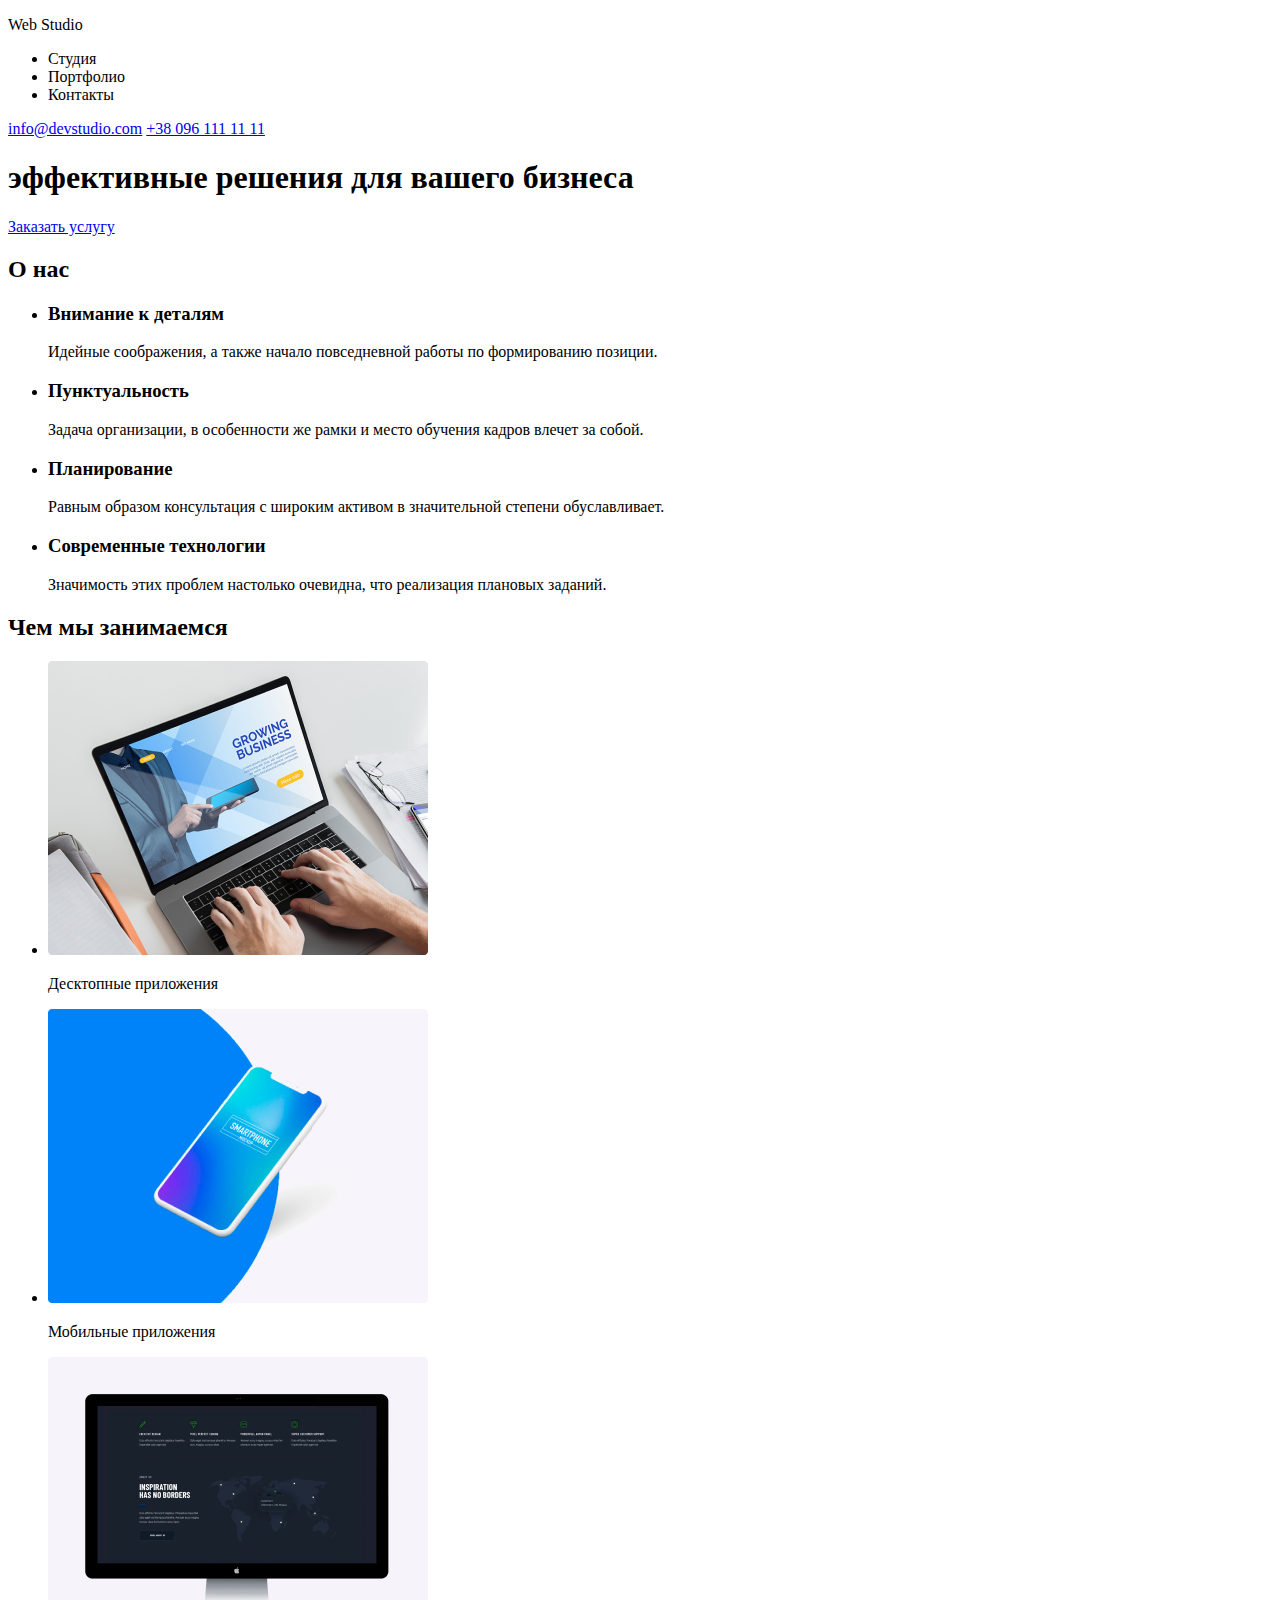
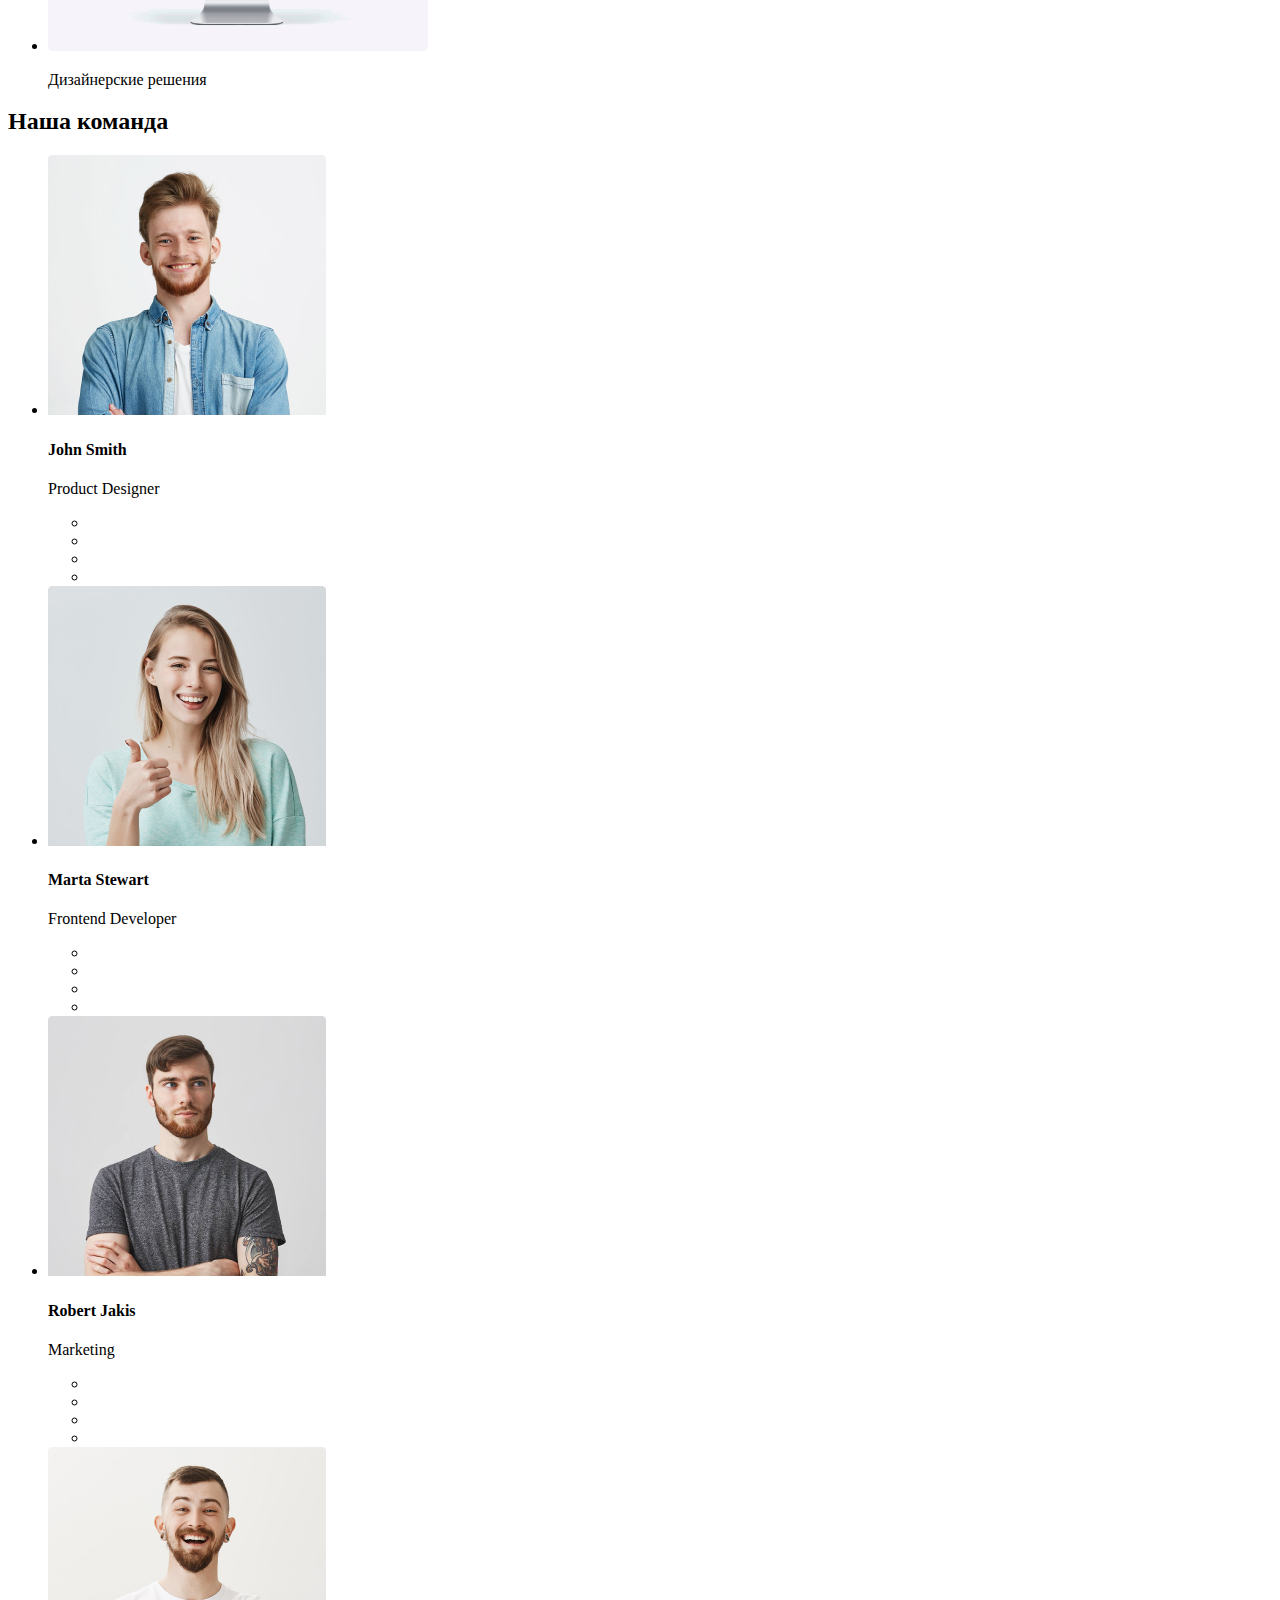
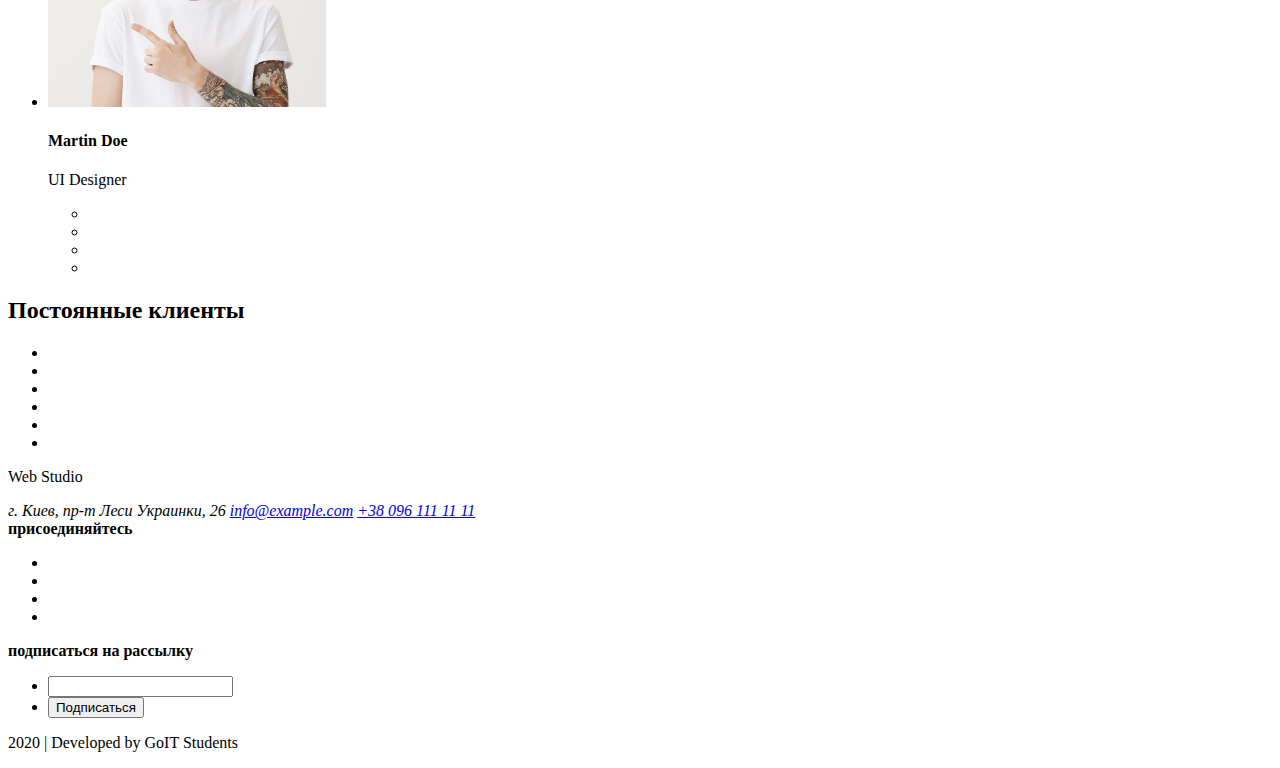
==== index.html @ d34fc407 "Импортирует ДЗ№1" ====
<!DOCTYPE html>
<html lang="ru">

<head>
    <meta charset="UTF-8">
    <meta name="viewport" content="width=device-width, initial-scale=1.0">
    <link rel="stylesheet" href="./css/style.css">
    <title>Document</title>
</head>

<body>
    <header>
        <p>Web Studio</p>
        <ul>
            <li>Студия</li>
            <li>Портфолио</li>
            <li>Контакты</li>
        </ul>
        <a href="" aria-label="конверт"></a>
        <a href="mailto:info@devstudio.com"> info@devstudio.com</a>
        <a href="" aria-label="мобилка"></a>
        <a href="tel:380961111111">+38 096 111 11 11</a>
    </header>
    <main>
        <!-- Герой -->
        <section>
            <H1>эффективные решения для вашего бизнеса</H1>
            <a href="http://-">Заказать услугу</a>
        </section>
        <!-- Описание ценностей -->
        <section>
            <h2>О нас</h2>
            <ul>
                <li>
                    <a href="" aria-label="антенна"></a>
                    <h3>Внимание к деталям</h3>
                    <p>Идейные соображения, а также начало повседневной работы по формированию позиции.</p>
                </li>
                <li>
                    <a href="" aria-label="часы"></a>
                    <h3>Пунктуальность</h3>
                    <p>Задача организации, в особенности же рамки и место обучения кадров влечет за собой.</p>
                </li>
                <li>
                    <a href="" aria-label="диаграмма на мониторе"></a>
                    <h3>Планирование</h3>
                    <p>Равным образом консультация с широким активом в значительной степени обуславливает.</p>
                </li>
                <li>
                    <a href="" aria-label="космонавт"></a>
                    <h3>Современные технологии</h3>
                    <p>Значимость этих проблем настолько очевидна, что реализация плановых заданий.</p>
                </li>
            </ul>
        </section>
        <!-- Специализация -->
        <section>
            <h2>Чем мы занимаемся</h2>
            <ul>
                <li>
                    <a href=""><img src="./images/box_1.png" width="380" alt="ноутбук"></a>
                    <p>Десктопные приложения</p>
                </li>
                <li>
                    <a href=""><img src="./images/box_2.png" width="380" alt="телефон цветной"></a>
                    <p>Мобильные приложения</p>
                </li>
                <li>
                    <a href=""><img src="./images/box_3.png" width="380" alt="монитор"></a>
                    <p>Дизайнерские решения</p>
                </li>
            </ul>
        </section>
        <!-- Комманда -->
        <section>
            <h2>Наша команда</h2>
            <ul>
                <li>
                    <img src="./images/john_smith.png" width="278" alt="джон смит">
                    <h4>John Smith</h4>
                    <p>Product Designer</p>
                    <ul>
                        <li>
                            <a href="https://www.instagram.com/" aria-label="Инстаграм"></a>
                        </li>
                        <li>
                            <a href="https://twitter.com/" aria-label="Твитер"></a>
                        </li>
                        <li>
                            <a href="https://www.facebook.com/" aria-label="Фейсбук"></a>
                        </li>
                        <li>
                            <a href="https://www.linkedin.com/" aria-label="Линкдин"></a>
                        </li>
                    </ul>
                </li>
                <li><img src="./images/marta_stewart.png" width="278" alt="марта стюарт">
                    <h4>Marta Stewart</h4>
                    <p>Frontend Developer</p>
                    <ul>
                        <li>
                            <a href="https://www.instagram.com/" aria-label="Инстаграм"></a>
                        </li>
                        <li>
                            <a href="https://twitter.com/" aria-label="Твитер"></a>
                        </li>
                        <li>
                            <a href="https://www.facebook.com/" aria-label="Фейсбук"></a>
                        </li>
                        <li>
                            <a href="https://www.linkedin.com/" aria-label="Линкдин"></a>
                        </li>
                    </ul>
                </li>
                <li>
                    <img src="./images/robert_jakis.png" width="278" alt="роберт джекис">
                    <h4>Robert Jakis</h4>
                    <p>Marketing</p>
                    <ul>
                        <li>
                            <a href="https://www.instagram.com/" aria-label="Инстаграм"></a>
                        </li>
                        <li>
                            <a href="https://twitter.com/" aria-label="Твитер"></a>
                        </li>
                        <li>
                            <a href="https://www.facebook.com/" aria-label="Фейсбук"></a>
                        </li>
                        <li>
                            <a href="https://www.linkedin.com/" aria-label="Линкдин"></a>
                        </li>
                    </ul>
                </li>
                <li>
                    <img src="./images/martin_doe.png" width="278" alt="мартин доу">
                    <h4>Martin Doe</h4>
                    <p>UI Designer</p>
                    <ul>
                        <li>
                            <a href="https://www.instagram.com/" aria-label="Инстаграм"></a>
                        </li>
                        <li>
                            <a href="https://twitter.com/" aria-label="Твитер"></a>
                        </li>
                        <li>
                            <a href="https://www.facebook.com/" aria-label="Фейсбук"></a>
                        </li>
                        <li>
                            <a href="https://www.linkedin.com/" aria-label="Линкдин"></a>
                        </li>
                    </ul>
                </li>
            </ul>
        </section>
        <!-- клиенты -->
        <section>
            <h2>Постоянные клиенты</h2>
            <ul>
                <li>
                    <a href="" aria-label="клиент1"></a>
                </li>
                <li>
                    <a href="" aria-label="клиент2"></a>
                </li>
                <li>
                    <a href="" aria-label="клиент3"></a>
                </li>
                <li>
                    <a href="" aria-label="клиент4"></a>
                </li>
                <li>
                    <a href="" aria-label="клиент5"></a>
                </li>
                <li>
                    <a href="" aria-label="клиент6"></a>
                </li>
            </ul>
        </section>
    </main>

    <footer>
        <!-- контакты   -->
        <div>
            <p>Web Studio</p>
            <address>
                    г. Киев, пр-т Леси Украинки, 26
                    <a href="mailto:info@example.com">info@example.com</a>
                    <a href="tel:380961111111">+38 096 111 11 11</a>
                </address>
        </div>
        <!-- социальные сети -->
        <div>
            <b>присоединяйтесь</b>
            <ul>
                <li>
                    <a href="https://www.instagram.com/" aria-label="Инстаграм"></a>
                </li>
                <li>
                    <a href="https://twitter.com/" aria-label="Твитер"></a>
                </li>
                <li>
                    <a href="https://www.facebook.com/" aria-label="Фейсбук"></a>
                </li>
                <li>
                    <a href="https://www.linkedin.com/" aria-label="Линкдин"></a>
                </li>
            </ul>
        </div>
        <!-- подписка -->
        <div>
            <b> подписаться на рассылку</b>
            <ul>
                <li><input type="text"></li>
                <li><button>Подписаться</button></li>
            </ul>
        </div>

        <p>2020 | Developed by GoIT Students</p>
    </footer>
</body>

</html>
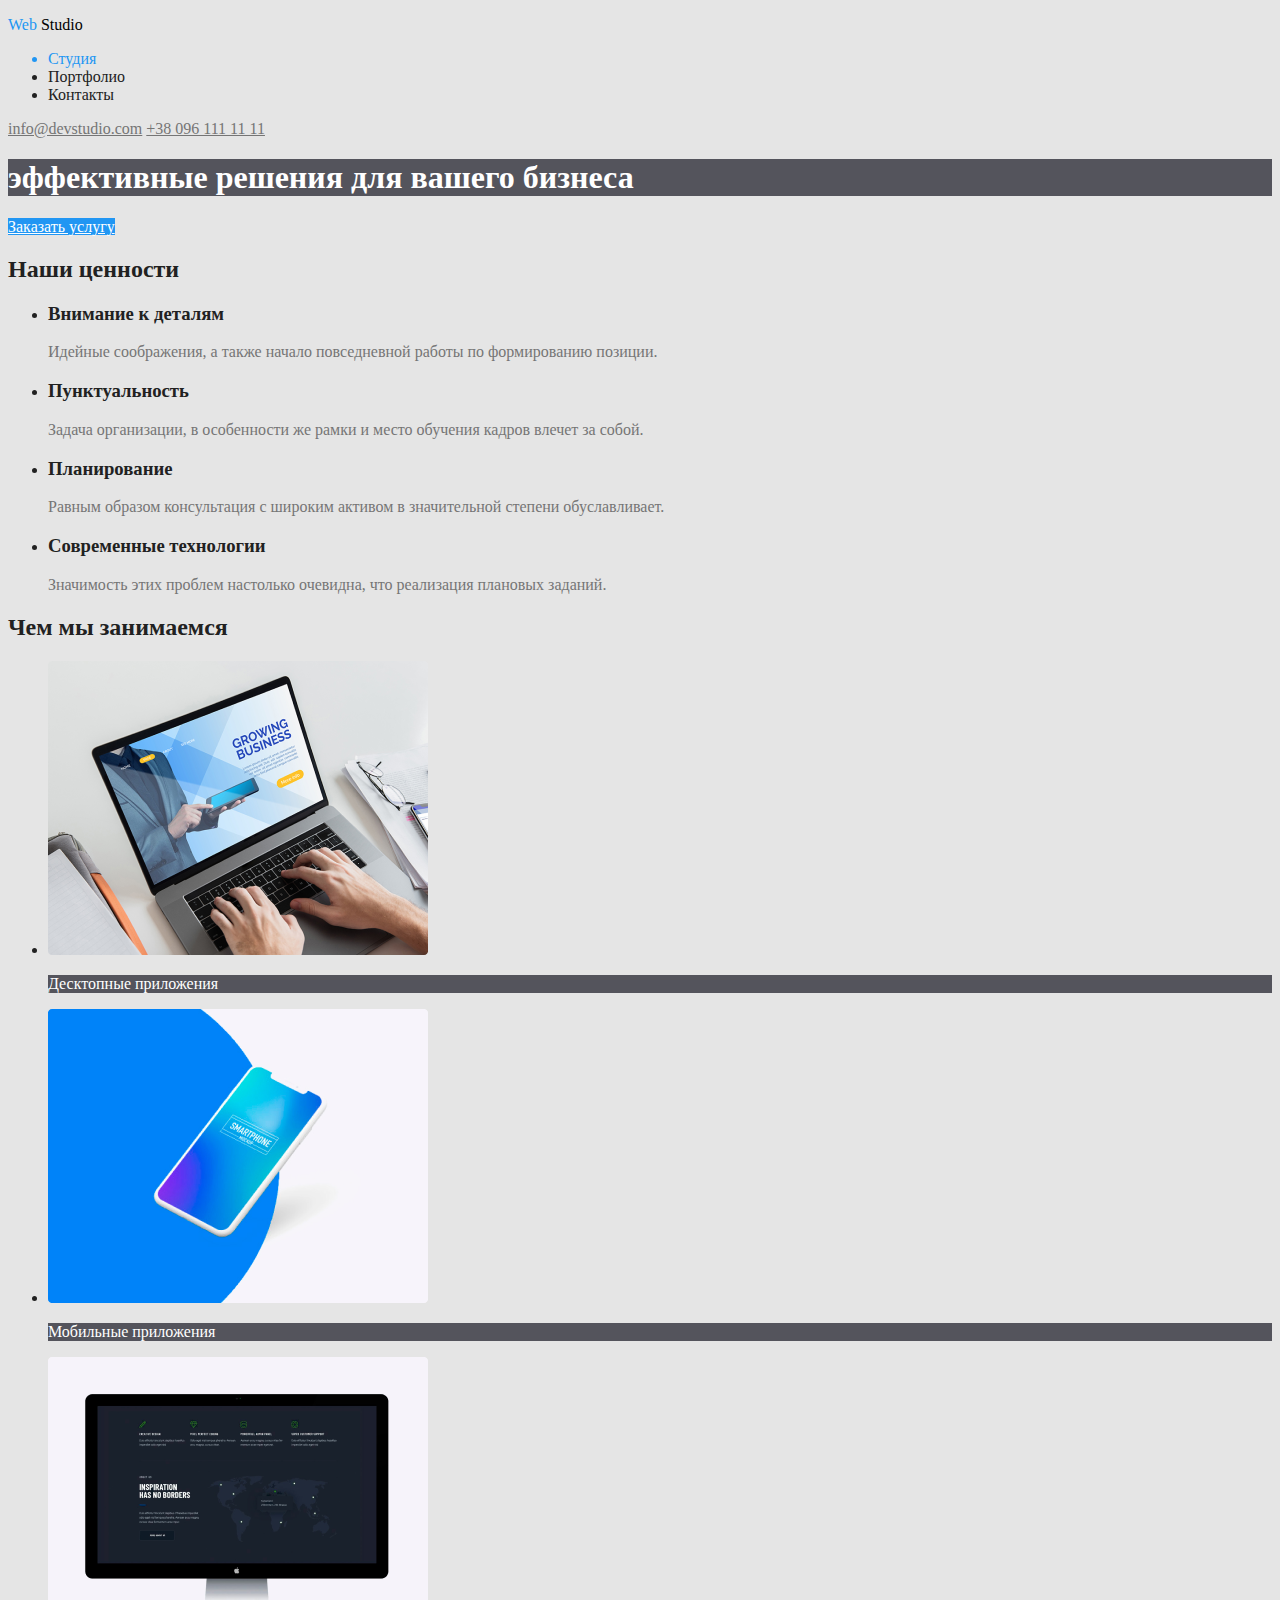
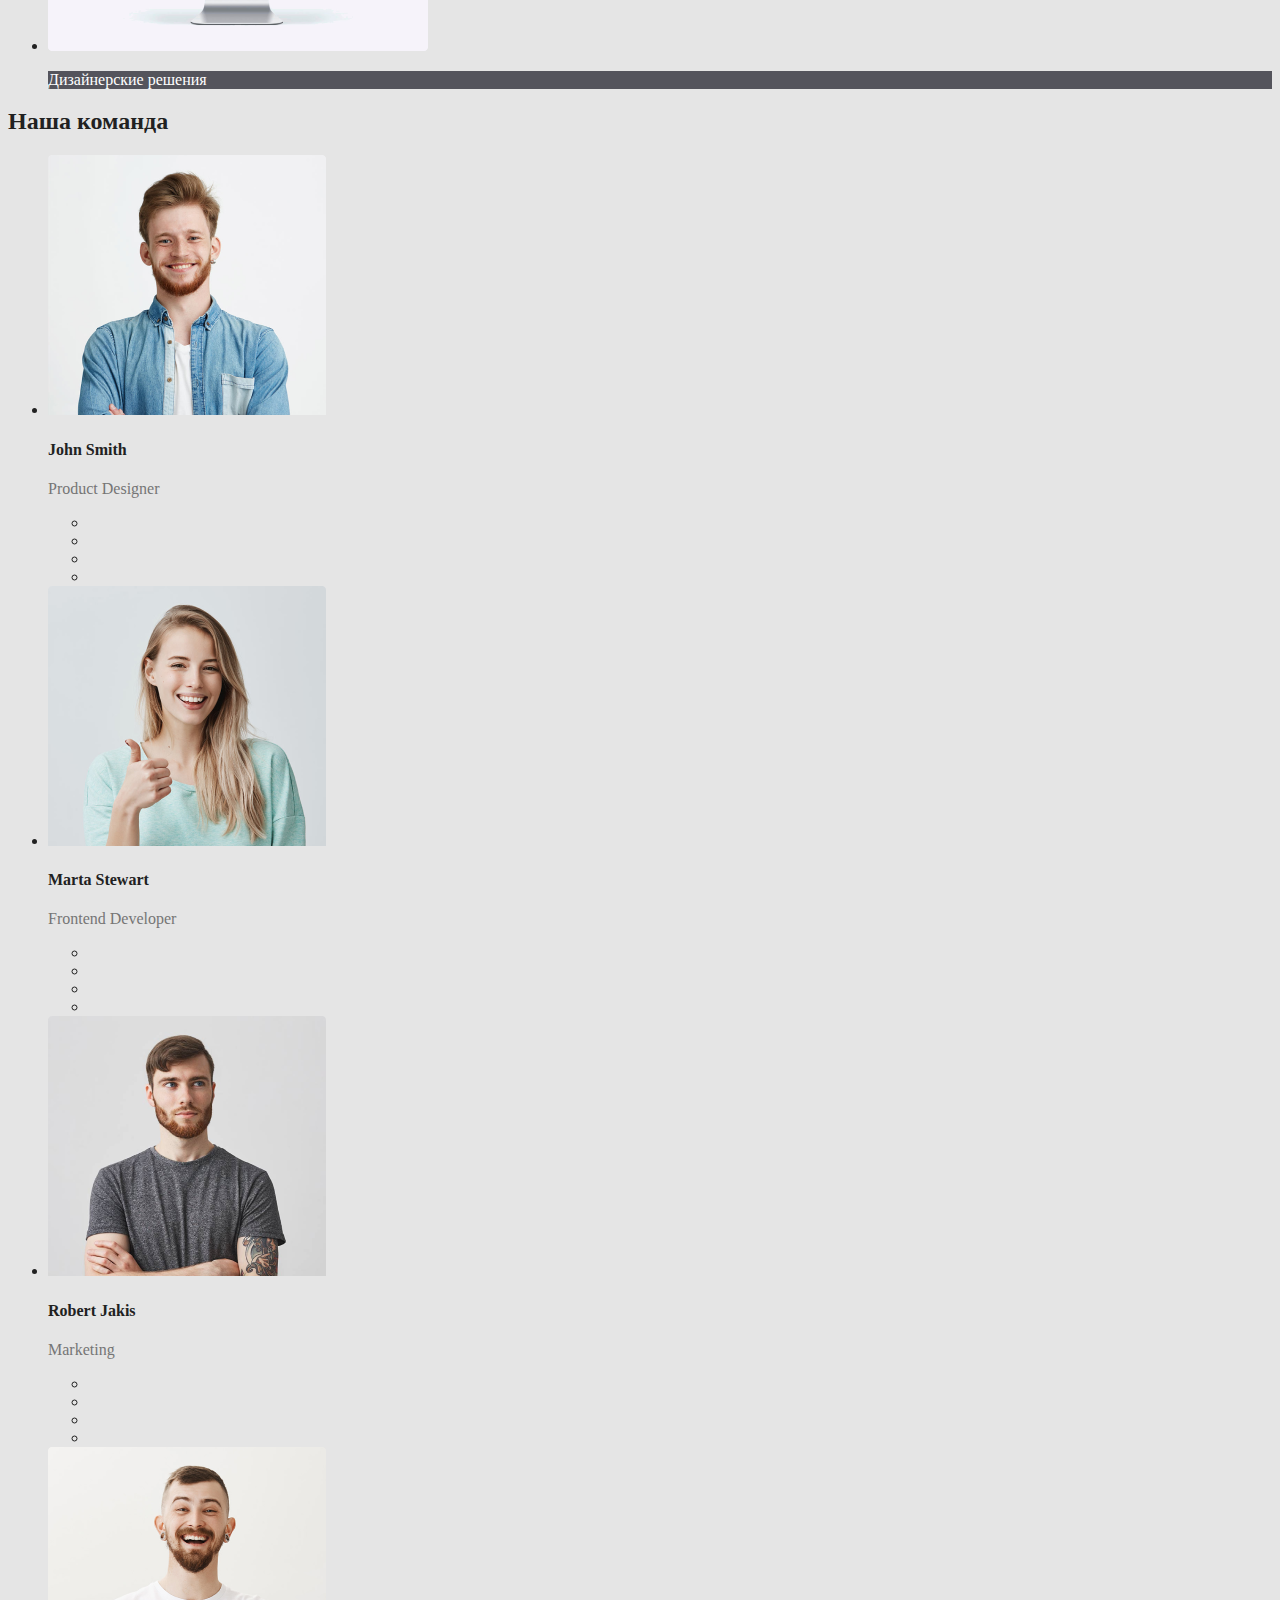
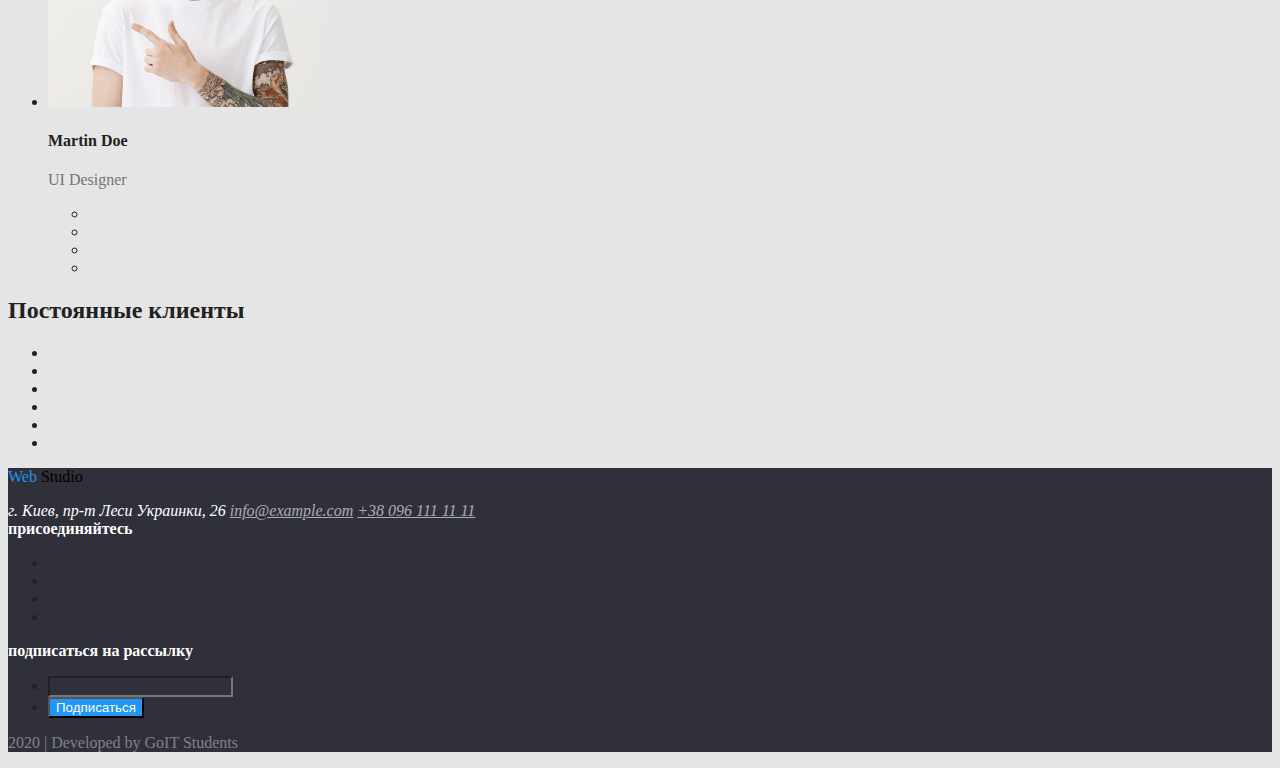
==== commit e3a69dc7: "Добавляет цвета текста и фона" ====
--- a/index.html
+++ b/index.html
@@ -8,29 +8,30 @@
     <title>Document</title>
 </head>
 
-<body>
-    <header>
-        <p>Web Studio</p>
+<body class="body">
+    <header class="header">
+        <p class="logo"> <span class="logo-color">Web</span> Studio</p>
         <ul>
-            <li>Студия</li>
+            <li class="site-nav-accent">Студия</li>
             <li>Портфолио</li>
             <li>Контакты</li>
         </ul>
-        <a href="" aria-label="конверт"></a>
-        <a href="mailto:info@devstudio.com"> info@devstudio.com</a>
-        <a href="" aria-label="мобилка"></a>
-        <a href="tel:380961111111">+38 096 111 11 11</a>
+
+        <a href="" aria-label="конверт" class="header-accent header-link"></a>
+        <a href="mailto:info@devstudio.com" class="header-accent header-link"> info@devstudio.com</a>
+        <a href="" aria-label="мобилка" class="header-accent header-link"></a>
+        <a href="tel:380961111111" class="header-accent header-link">+38 096 111 11 11</a>
     </header>
     <main>
         <!-- Герой -->
         <section>
-            <H1>эффективные решения для вашего бизнеса</H1>
-            <a href="http://-">Заказать услугу</a>
+            <H1 class="hero-text">эффективные решения для вашего бизнеса</H1>
+            <a href="http://-" class="button">Заказать услугу</a>
         </section>
         <!-- Описание ценностей -->
         <section>
-            <h2>О нас</h2>
-            <ul>
+            <h2>Наши ценности</h2>
+            <ul class="values">
                 <li>
                     <a href="" aria-label="антенна"></a>
                     <h3>Внимание к деталям</h3>
@@ -54,7 +55,7 @@
             </ul>
         </section>
         <!-- Специализация -->
-        <section>
+        <section class="specialization">
             <h2>Чем мы занимаемся</h2>
             <ul>
                 <li>
@@ -72,7 +73,7 @@
             </ul>
         </section>
         <!-- Комманда -->
-        <section>
+        <section class="team">
             <h2>Наша команда</h2>
             <ul>
                 <li>
@@ -178,18 +179,18 @@
         </section>
     </main>
 
-    <footer>
+    <footer class="footer">
         <!-- контакты   -->
         <div>
-            <p>Web Studio</p>
-            <address>
+            <p class="logo"> <span class="logo-color">Web</span> Studio</p>
+            <address class="footer-address">
                     г. Киев, пр-т Леси Украинки, 26
                     <a href="mailto:info@example.com">info@example.com</a>
                     <a href="tel:380961111111">+38 096 111 11 11</a>
-                </address>
+            </address>
         </div>
         <!-- социальные сети -->
-        <div>
+        <div class="footer-join">
             <b>присоединяйтесь</b>
             <ul>
                 <li>
@@ -207,15 +208,15 @@
             </ul>
         </div>
         <!-- подписка -->
-        <div>
+        <div class="footer-submit">
             <b> подписаться на рассылку</b>
             <ul>
-                <li><input type="text"></li>
-                <li><button>Подписаться</button></li>
+                <li><input type="text" class="footer-input"> </li>
+                <li><button class="button">Подписаться</button></li>
             </ul>
         </div>
 
-        <p>2020 | Developed by GoIT Students</p>
+        <p class="copyright">2020 | Developed by GoIT Students</p>
     </footer>
 </body>
 
--- a/css/style.css
+++ b/css/style.css
@@ -0,0 +1,91 @@
+:root {
+    --main-background-color: #E5E5E5;
+    --secondary-background-color: #F5F4FA;
+    --heading-background-color: #ffffff;
+    --footer-background-color: #2F303A;
+    --main-color: #212121;
+    --secondary-color: #757575;
+    --third-turn-color: #ffffff;
+    --accent-primary-color: #2196F3;
+    --accent-secondary-color: #ffffff;
+    --secondary-logo-color: #AFB1B8;
+    --button-color: #ffffff;
+    --button-background: #2196F3;
+}
+
+.body {
+    background-color: var(--main-background-color);
+    color: var(--main-color);
+}
+
+.logo {
+    color: #000000
+}
+
+.logo-color {
+    color: #2196F3;
+}
+
+.site-nav-accent {
+    color: var(--accent-primary-color);
+}
+
+.header-accent:hover,
+.header-accent:focus {
+    color: var(--accent-primary-color)
+}
+
+.header-link {
+    color: var(--secondary-color);
+}
+
+.hero-text {
+    color: #ffffff;
+    background-color: rgba(47, 48, 58, 0.8);
+}
+
+.button {
+    color: var(--button-color);
+    background-color: var(--button-background);
+}
+
+.values p {
+    color: var(--secondary-color)
+}
+
+.specialization p {
+    color: #ffffff;
+    background-color: rgba(47, 48, 58, 0.8);
+}
+
+.team p {
+    color: var(--secondary-color);
+}
+
+.footer {
+    background-color: var(--footer-background-color);
+}
+
+.footer-address {
+    color: #ffffff;
+}
+
+.footer-address>a {
+    color: rgba(255, 255, 255, 0.6);
+}
+
+.footer-join>b {
+    color: var(--third-turn-color);
+}
+
+.footer-submit>b {
+    color: var(--third-turn-color);
+}
+
+.footer-input {
+    background-color: var(--footer-background-color);
+}
+
+.copyright {
+    color: rgba(255, 255, 255, 0.4);
+}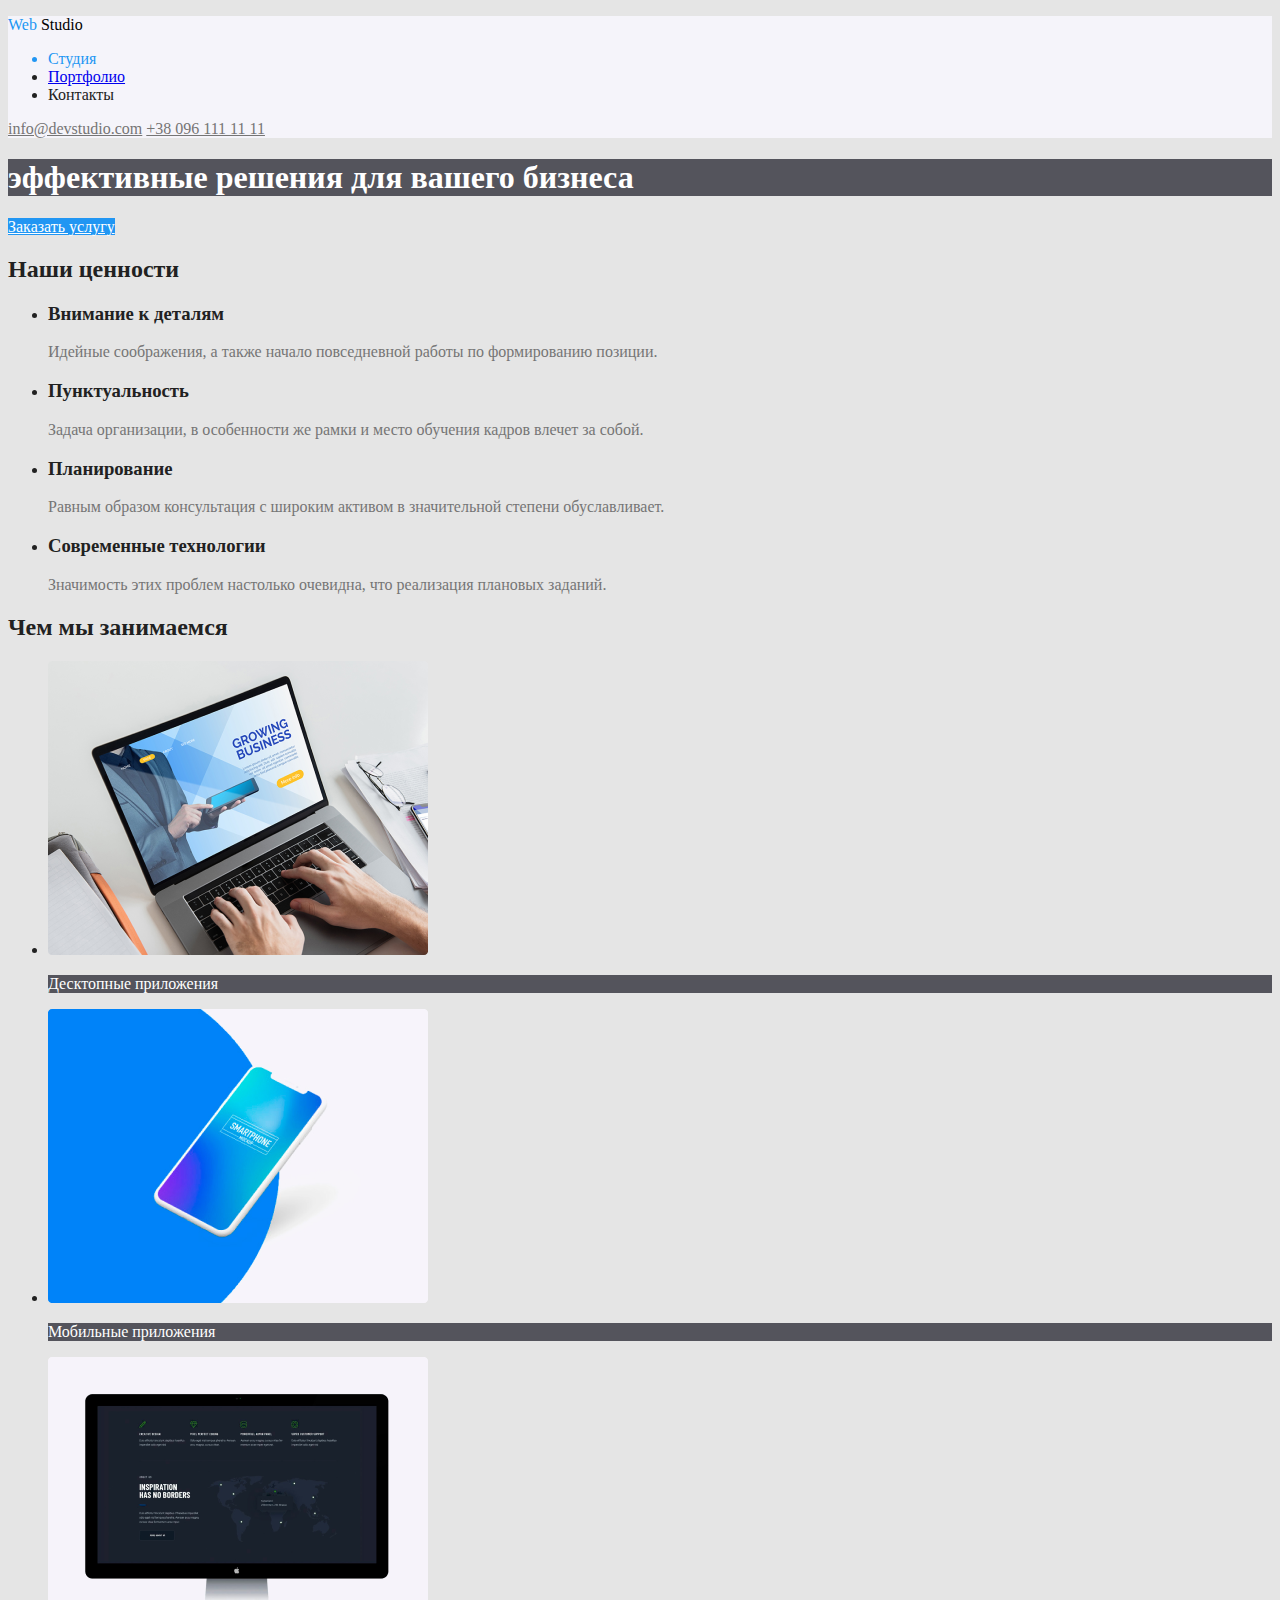
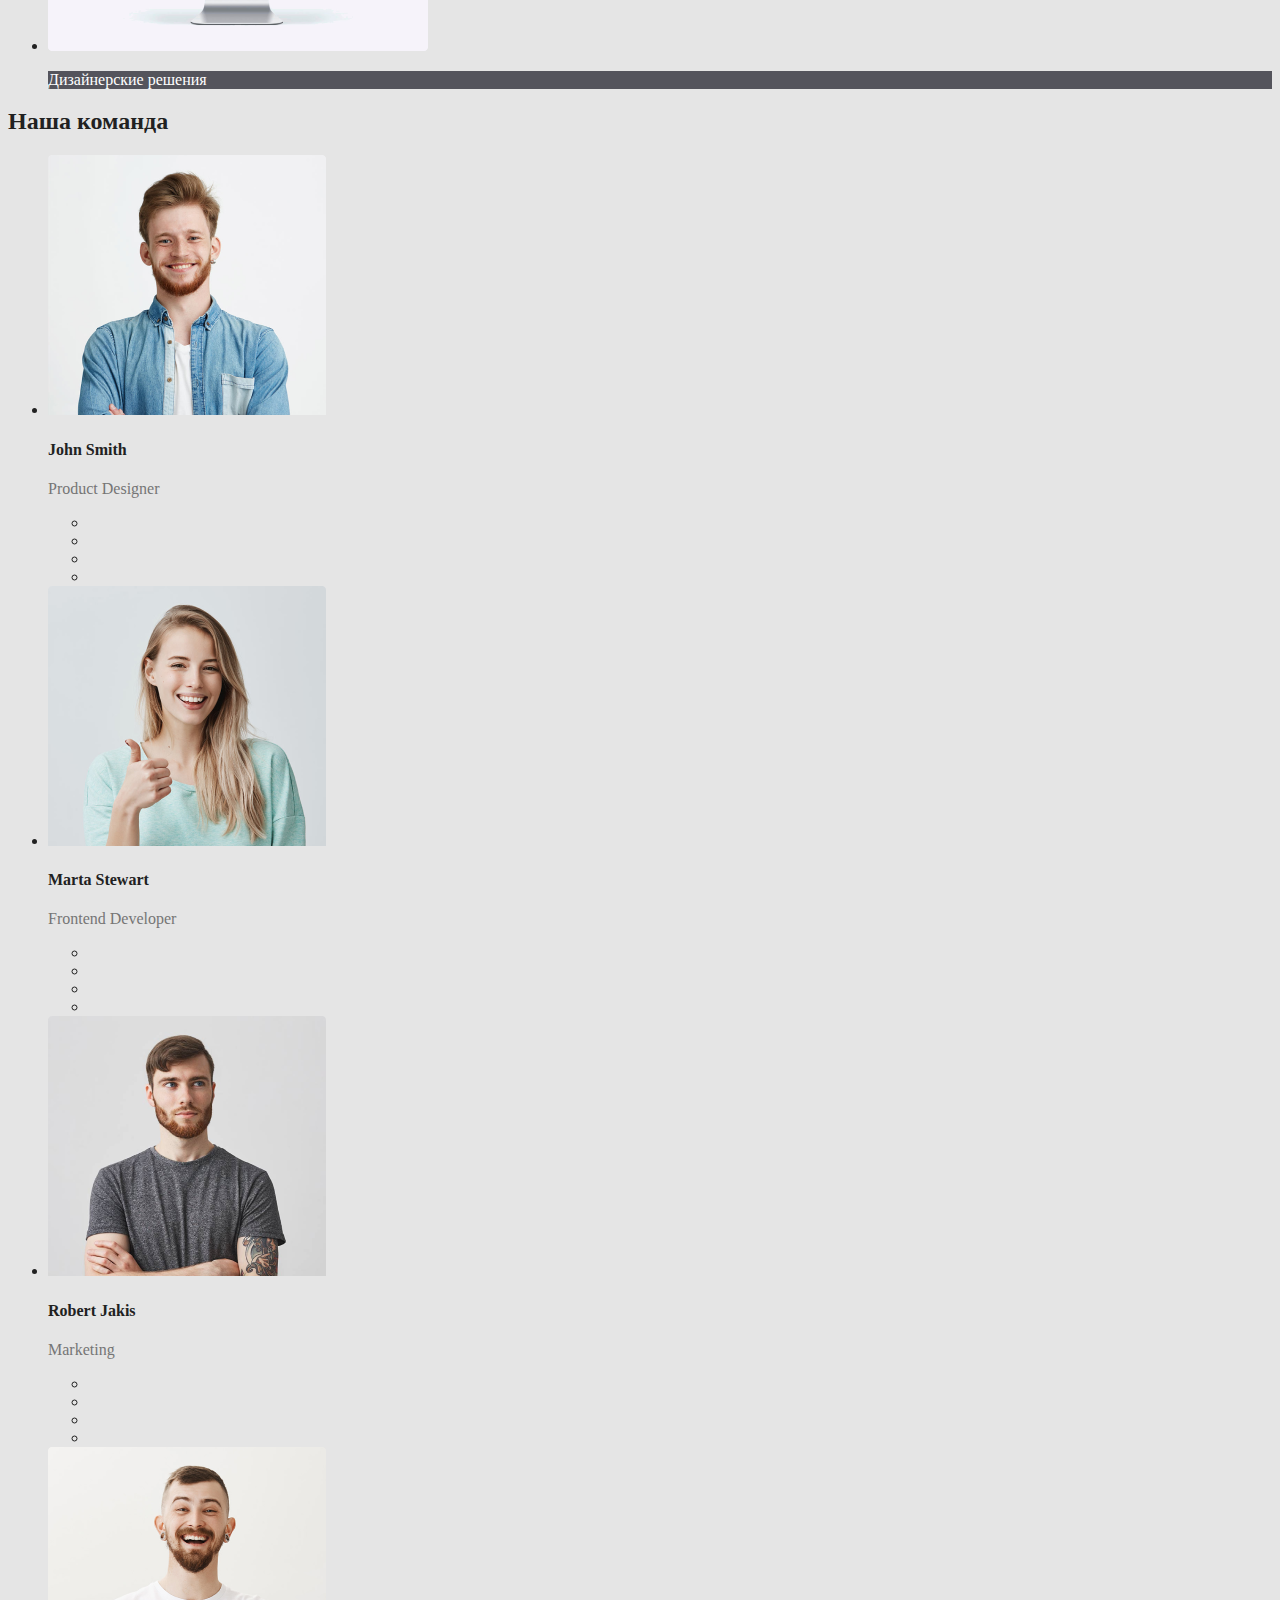
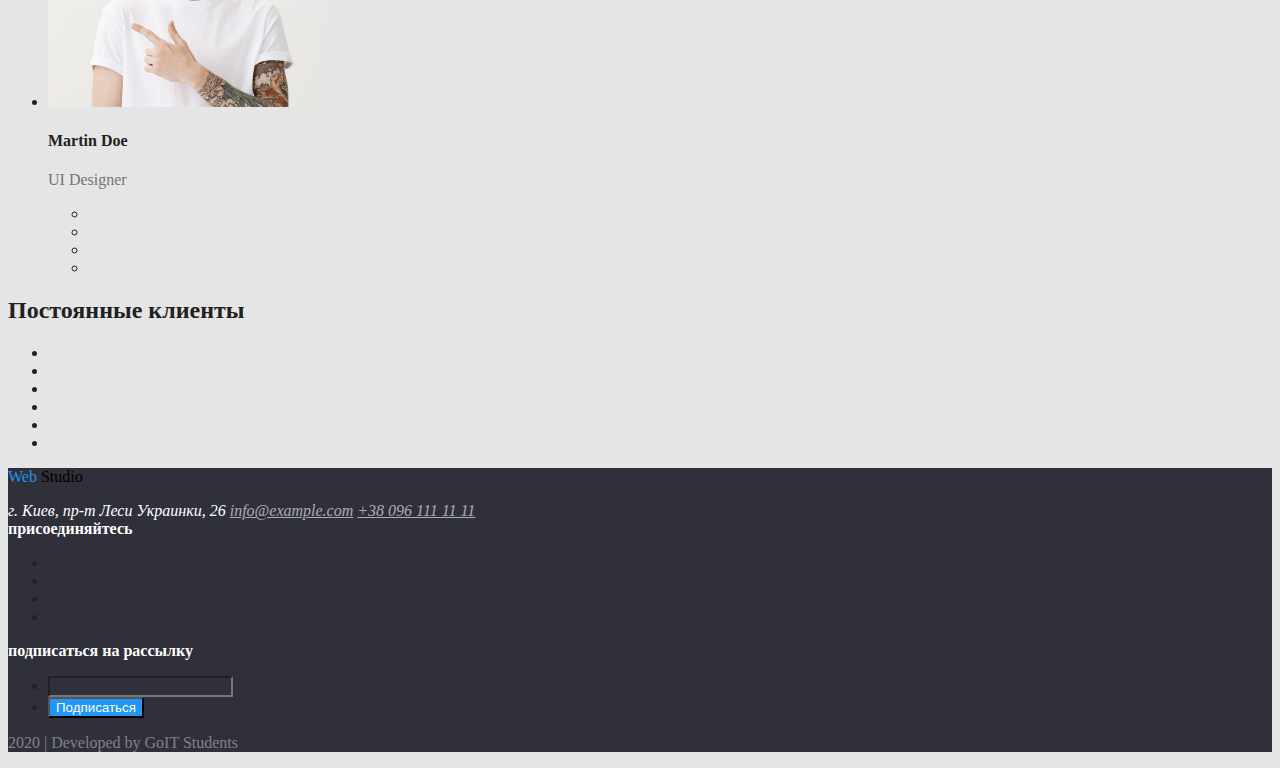
==== commit 6621546b: "добавляет страницу портфолио" ====
--- a/index.html
+++ b/index.html
@@ -13,7 +13,9 @@
         <p class="logo"> <span class="logo-color">Web</span> Studio</p>
         <ul>
             <li class="site-nav-accent">Студия</li>
-            <li>Портфолио</li>
+            <li>
+                <a href="./portfolio.html">Портфолио</a>
+            </li>
             <li>Контакты</li>
         </ul>
 
--- a/css/style.css
+++ b/css/style.css
@@ -16,6 +16,10 @@
 .body {
     background-color: var(--main-background-color);
     color: var(--main-color);
+}
+
+.header {
+    background-color: var(--secondary-background-color);
 }
 
 .logo {
@@ -88,4 +92,18 @@
 
 .copyright {
     color: rgba(255, 255, 255, 0.4);
+}
+
+.portfolio-filter>li {
+    background-color: var(--secondary-background-color);
+}
+
+.portfolio-filter>li:hover,
+.portfolio-filter>li:focus {
+    background-color: var(--accent-primary-color);
+    color: var(--accent-secondary-color);
+}
+
+.portfolio-projects p {
+    color: var(--secondary-color);
 }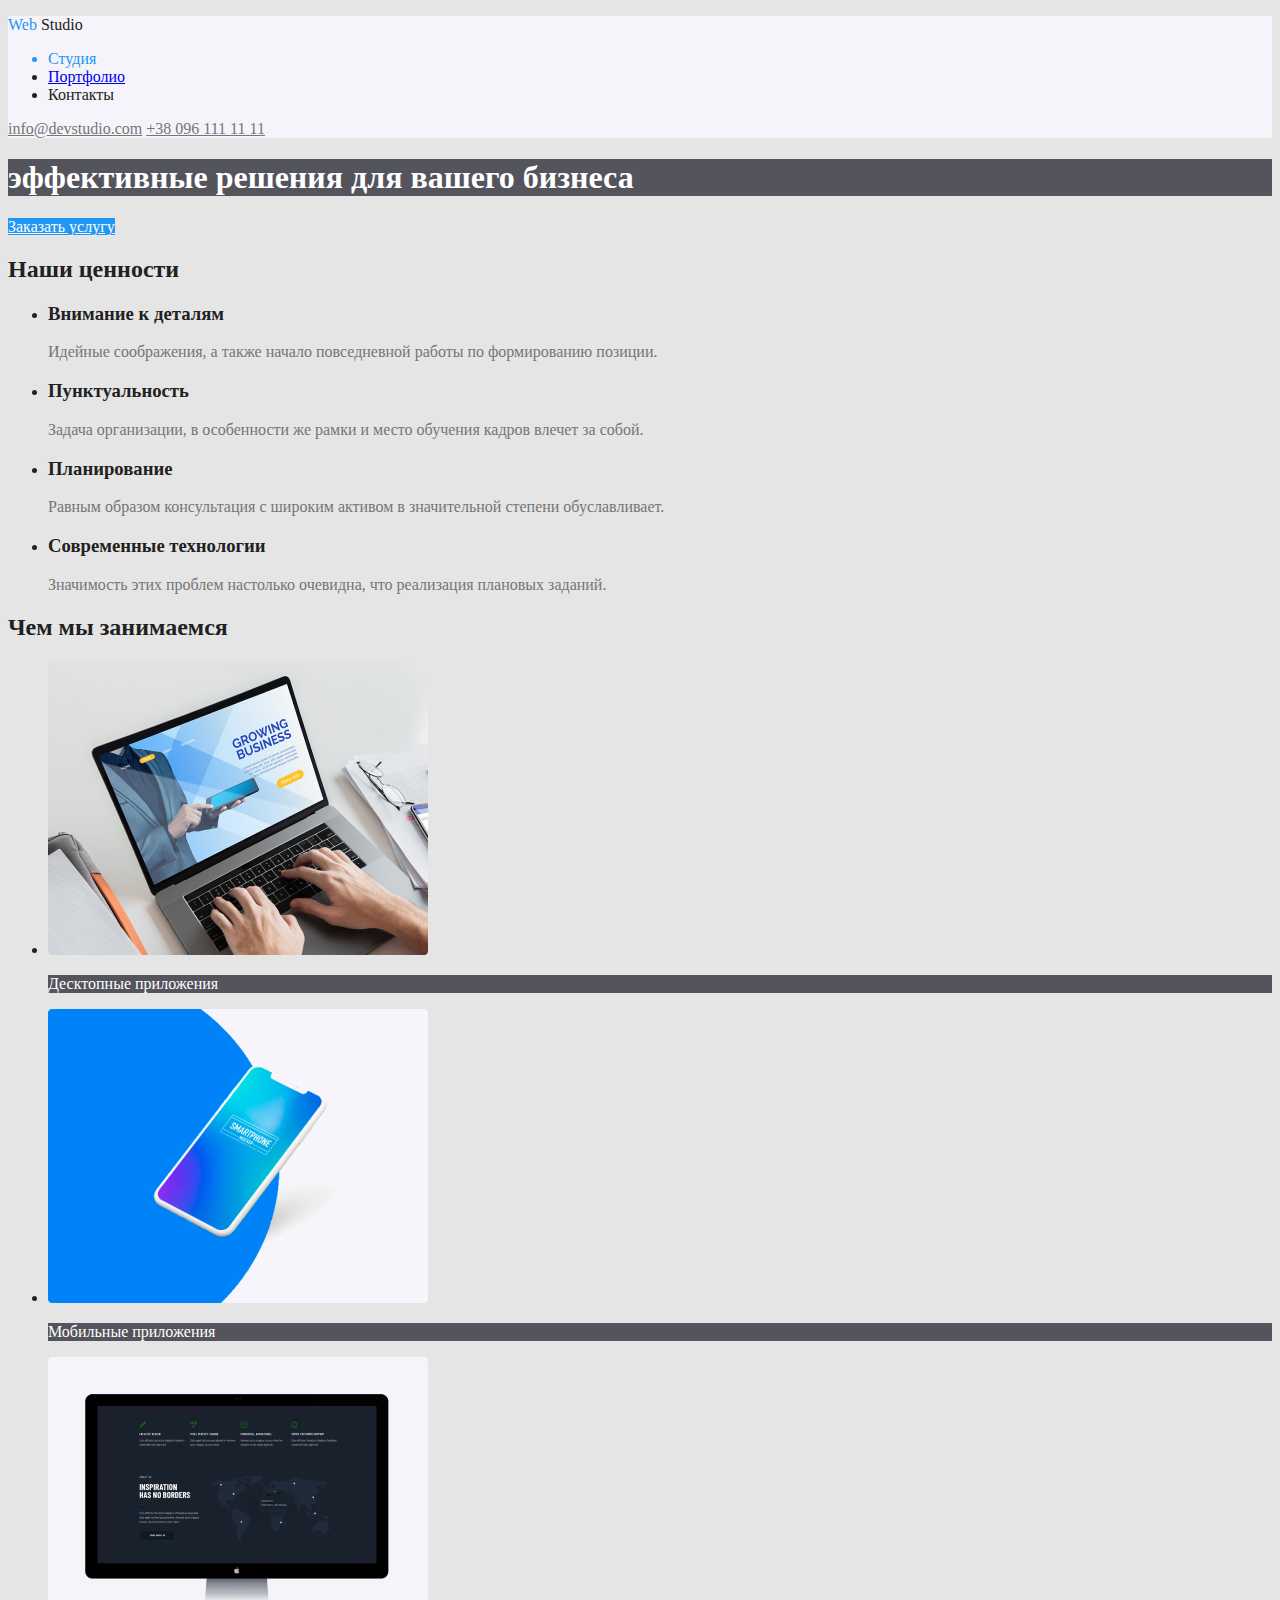
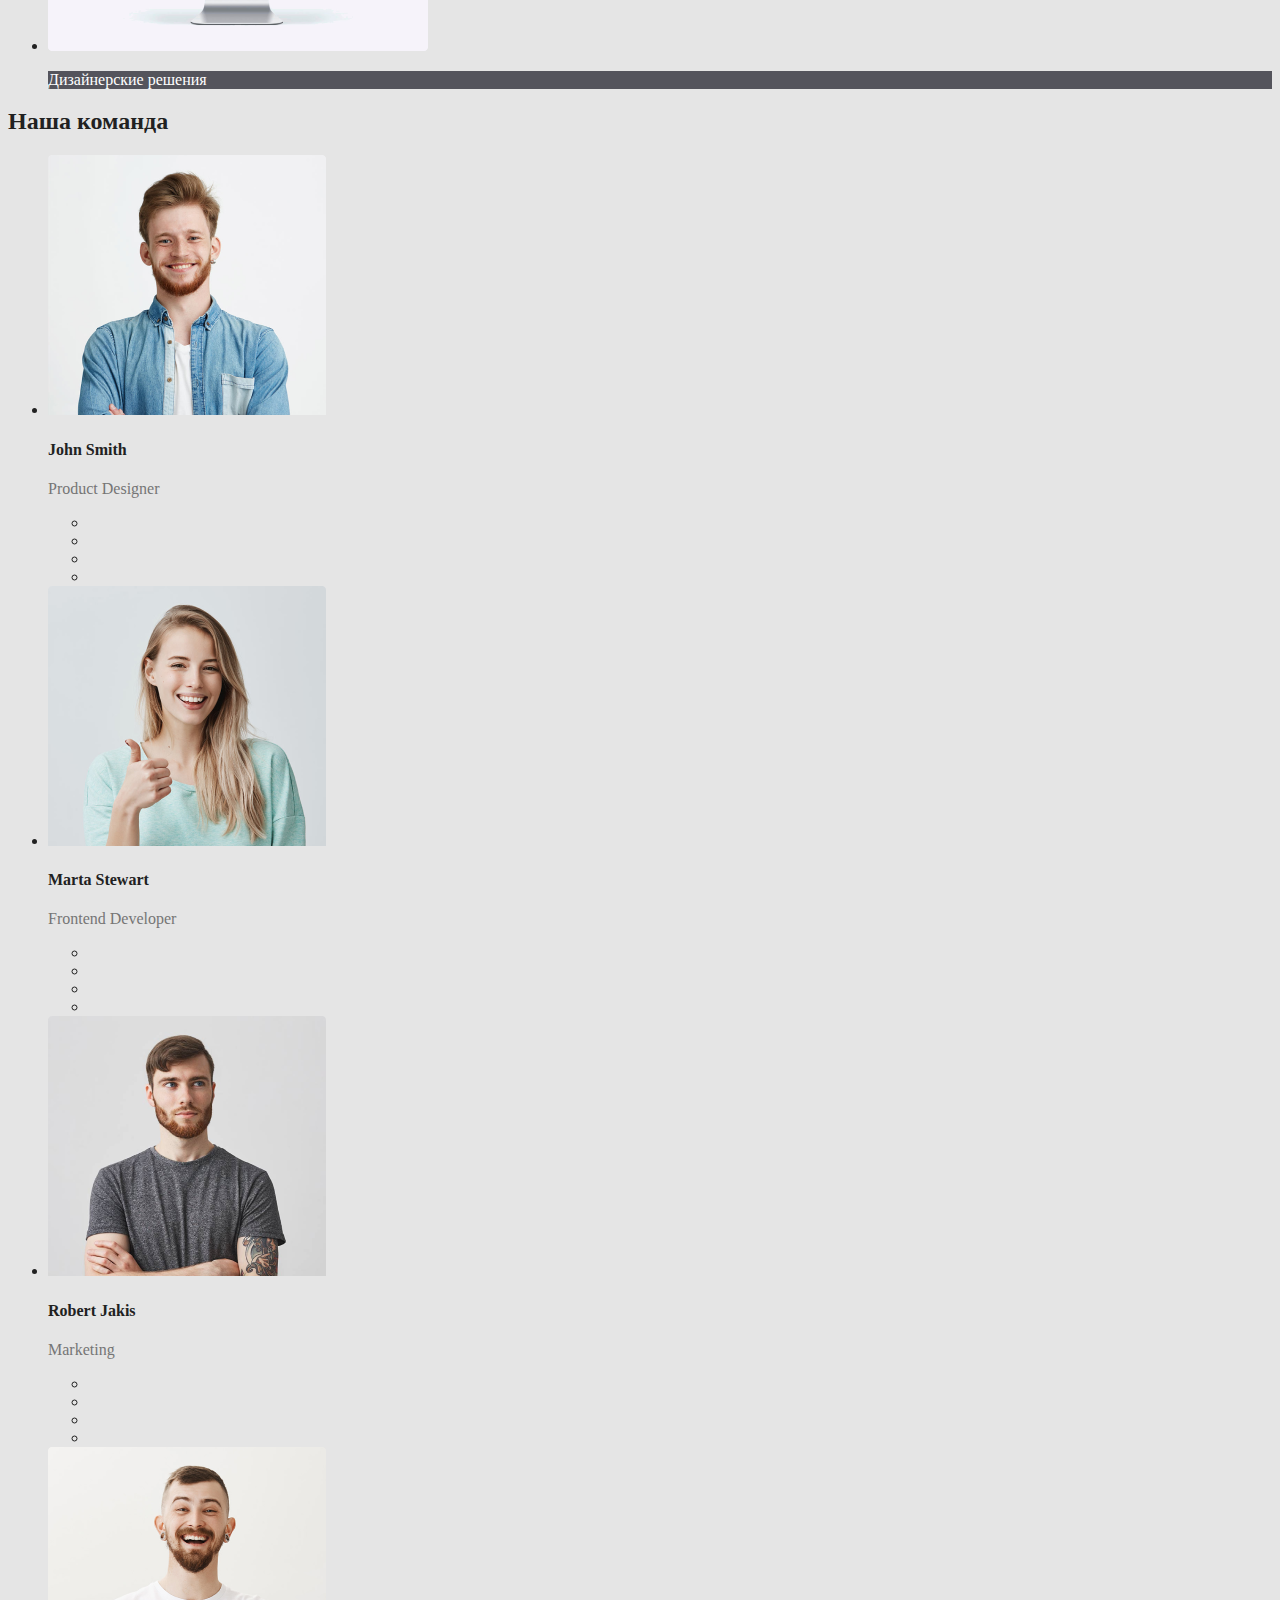
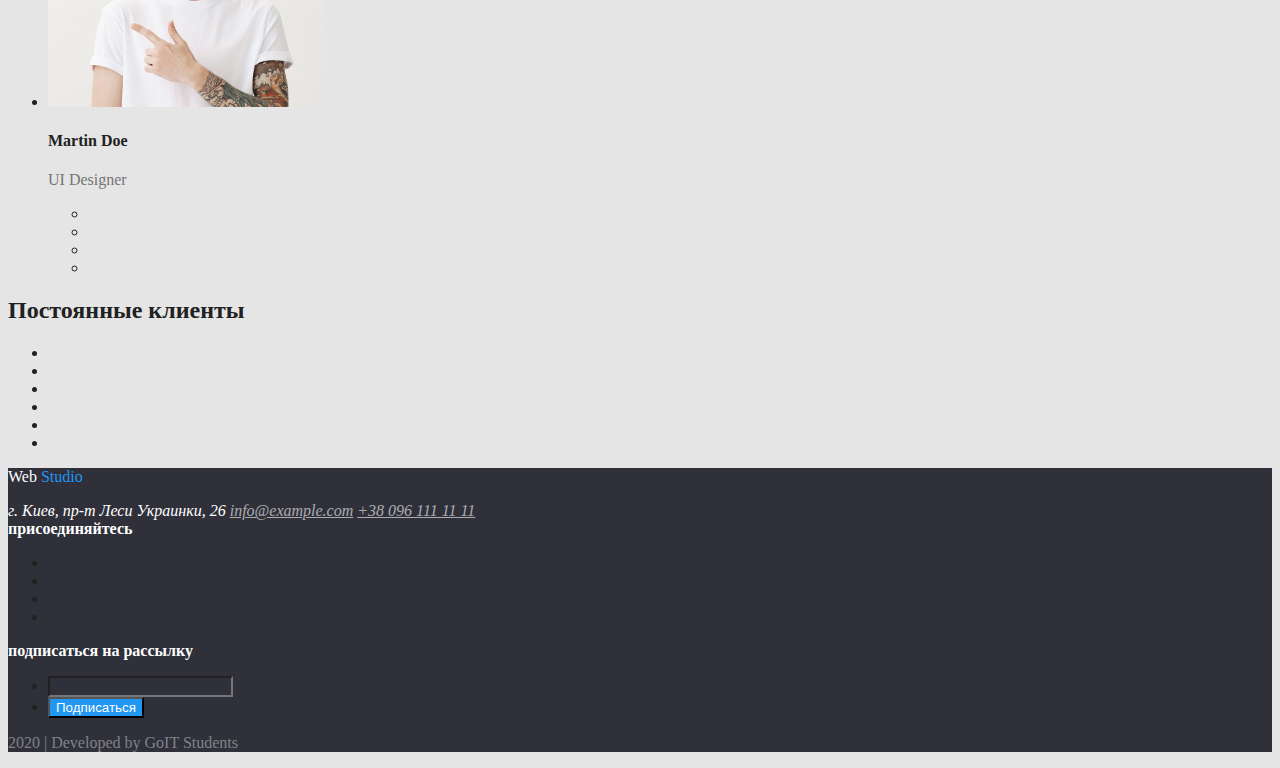
==== commit 3355965a: "Корректирует цвета логотипа в футере" ====
--- a/index.html
+++ b/index.html
@@ -184,7 +184,7 @@
     <footer class="footer">
         <!-- контакты   -->
         <div>
-            <p class="logo"> <span class="logo-color">Web</span> Studio</p>
+            <p class="logo-color"> <span class="footer-logo">Web</span> Studio</p>
             <address class="footer-address">
                     г. Киев, пр-т Леси Украинки, 26
                     <a href="mailto:info@example.com">info@example.com</a>
--- a/css/style.css
+++ b/css/style.css
@@ -22,7 +22,7 @@
     background-color: var(--secondary-background-color);
 }
 
-.logo {
+.header-logo {
     color: #000000
 }
 
@@ -70,6 +70,10 @@
     background-color: var(--footer-background-color);
 }
 
+.footer-logo {
+    color: #ffffff;
+}
+
 .footer-address {
     color: #ffffff;
 }
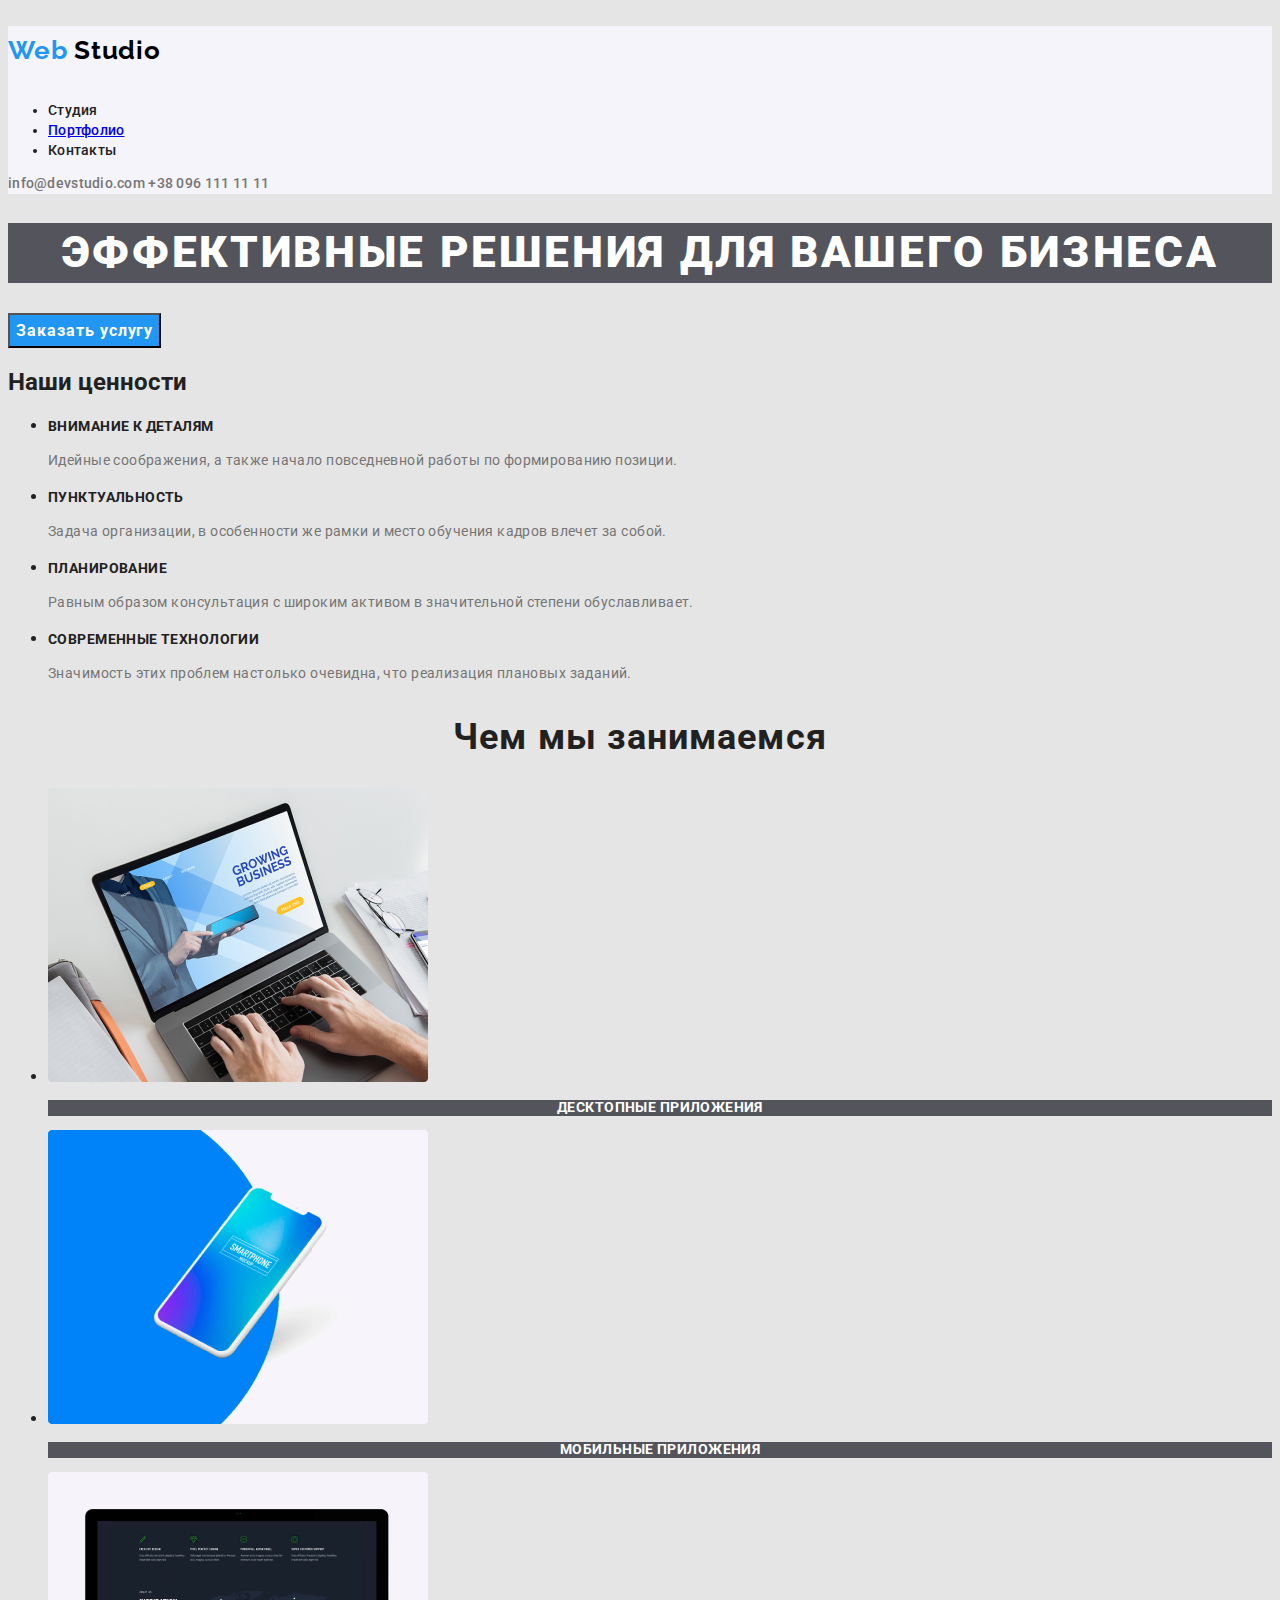
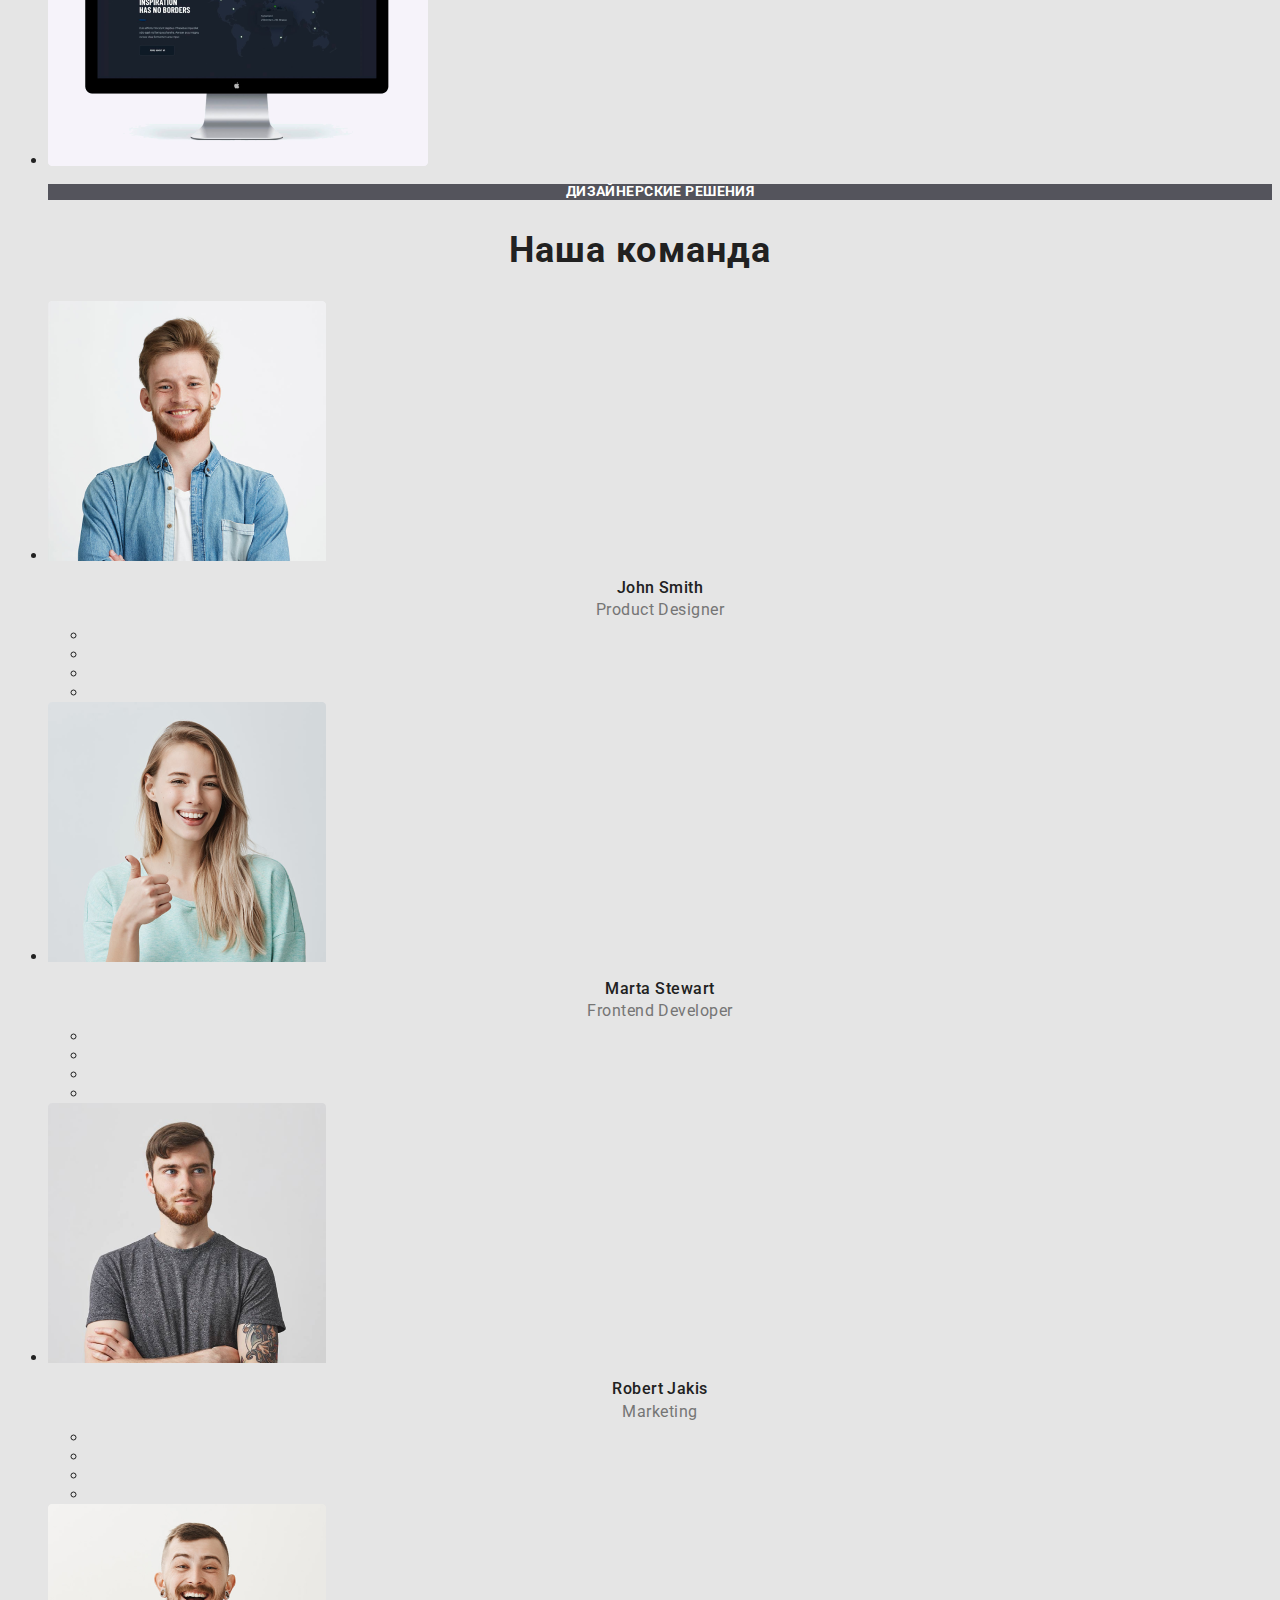
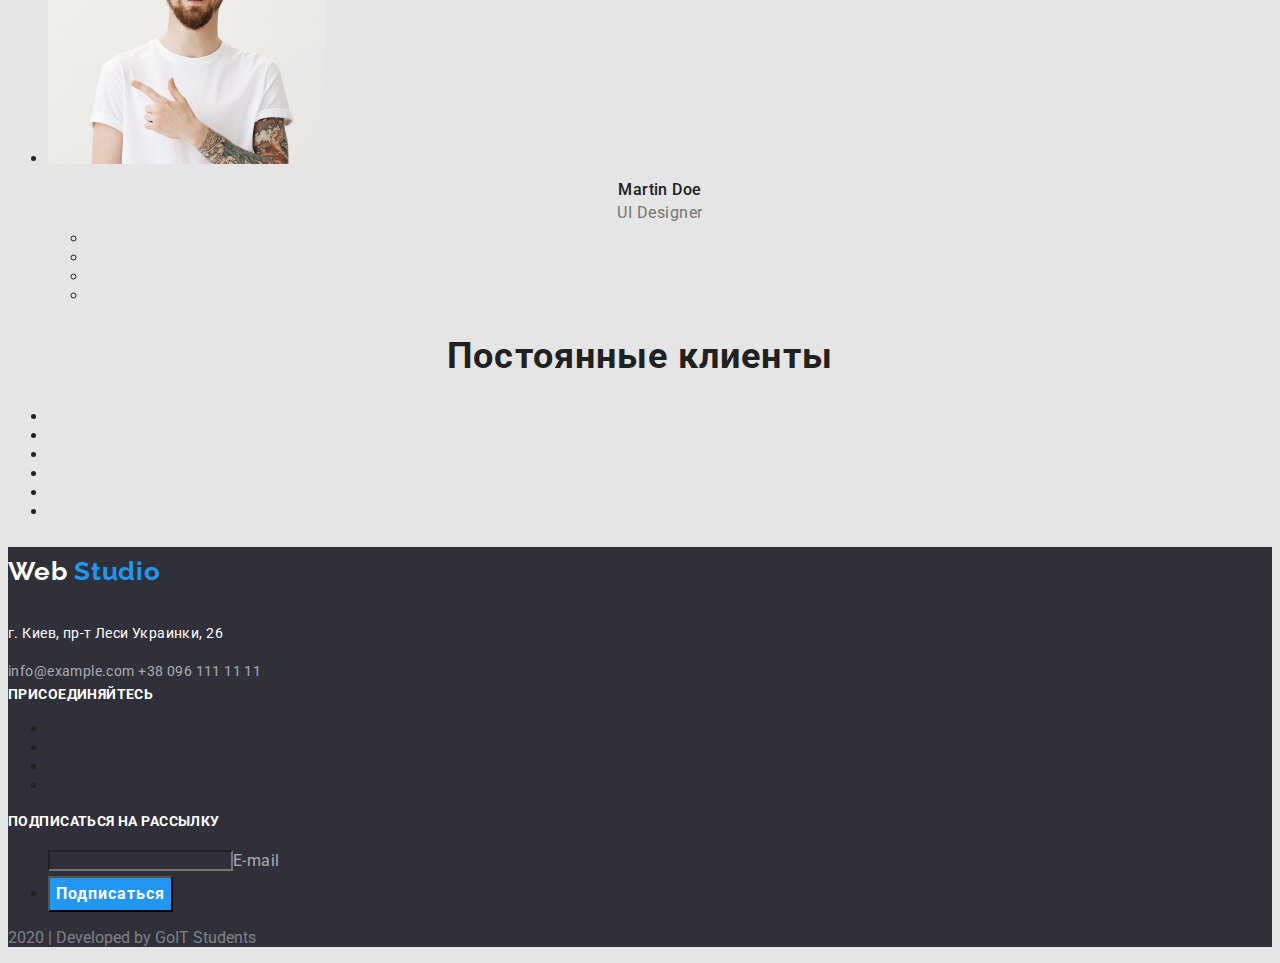
==== commit 005fe5d2: "Вносит стили шрифтов" ====
--- a/index.html
+++ b/index.html
@@ -5,19 +5,22 @@
     <meta charset="UTF-8">
     <meta name="viewport" content="width=device-width, initial-scale=1.0">
     <link rel="stylesheet" href="./css/style.css">
+    <link href="https://fonts.googleapis.com/css2?family=Raleway:wght@700&family=Roboto:wght@400;500;700;900&display=swap" rel="stylesheet">
     <title>Document</title>
 </head>
 
 <body class="body">
     <header class="header">
-        <p class="logo"> <span class="logo-color">Web</span> Studio</p>
-        <ul>
-            <li class="site-nav-accent">Студия</li>
-            <li>
-                <a href="./portfolio.html">Портфолио</a>
-            </li>
-            <li>Контакты</li>
-        </ul>
+        <p class="header-logo"> <span class="logo-color">Web</span> Studio</p>
+        <nav>
+            <ul class="site-nav-accent">
+                <li>Студия</li>
+                <li>
+                    <a href="./portfolio.html">Портфолио</a>
+                </li>
+                <li>Контакты</li>
+            </ul>
+        </nav>
 
         <a href="" aria-label="конверт" class="header-accent header-link"></a>
         <a href="mailto:info@devstudio.com" class="header-accent header-link"> info@devstudio.com</a>
@@ -28,7 +31,7 @@
         <!-- Герой -->
         <section>
             <H1 class="hero-text">эффективные решения для вашего бизнеса</H1>
-            <a href="http://-" class="button">Заказать услугу</a>
+            <button class="button">Заказать услугу</button>
         </section>
         <!-- Описание ценностей -->
         <section>
@@ -157,7 +160,7 @@
         </section>
         <!-- клиенты -->
         <section>
-            <h2>Постоянные клиенты</h2>
+            <h2 class="clients">Постоянные клиенты</h2>
             <ul>
                 <li>
                     <a href="" aria-label="клиент1"></a>
@@ -186,7 +189,7 @@
         <div>
             <p class="logo-color"> <span class="footer-logo">Web</span> Studio</p>
             <address class="footer-address">
-                    г. Киев, пр-т Леси Украинки, 26
+                   <p> г. Киев, пр-т Леси Украинки, 26</p>
                     <a href="mailto:info@example.com">info@example.com</a>
                     <a href="tel:380961111111">+38 096 111 11 11</a>
             </address>
@@ -213,12 +216,14 @@
         <div class="footer-submit">
             <b> подписаться на рассылку</b>
             <ul>
-                <li><input type="text" class="footer-input"> </li>
+                <li class="footer-input-descr"><input type="text" class="footer-input"> E-mail
+                </li>
                 <li><button class="button">Подписаться</button></li>
             </ul>
         </div>
 
         <p class="copyright">2020 | Developed by GoIT Students</p>
+
     </footer>
 </body>
 
--- a/css/style.css
+++ b/css/style.css
@@ -14,23 +14,39 @@
 }
 
 .body {
+    color: var(--main-color);
+    font-family: "Roboto", sans-serif;
     background-color: var(--main-background-color);
-    color: var(--main-color);
 }
 
 .header {
+    font-weight: 500;
+    font-size: 14px;
+    line-height: 1.4;
+    letter-spacing: 0.02em;
     background-color: var(--secondary-background-color);
 }
 
 .header-logo {
-    color: #000000
+    color: #000000;
+    font-family: Raleway;
+    font-weight: 700;
+    font-size: 26px;
+    line-height: 1.9;
+    letter-spacing: 0.03em;
 }
 
 .logo-color {
     color: #2196F3;
-}
-
-.site-nav-accent {
+    font-family: Raleway;
+    font-weight: 700;
+    font-size: 26px;
+    line-height: 1.9;
+    letter-spacing: 0.03em;
+}
+
+.site-nav-accent>li:hover,
+.site-nav-accent>li:focus {
     color: var(--accent-primary-color);
 }
 
@@ -41,29 +57,98 @@
 
 .header-link {
     color: var(--secondary-color);
+    text-decoration: none;
 }
 
 .hero-text {
     color: #ffffff;
+    font-weight: 900;
+    font-size: 44px;
+    line-height: 1.36;
+    text-align: center;
+    letter-spacing: 0.06em;
+    text-transform: uppercase;
     background-color: rgba(47, 48, 58, 0.8);
 }
 
 .button {
     color: var(--button-color);
+    font-family: inherit;
+    font-weight: 700;
+    font-size: 16px;
+    line-height: 1.87;
+    display: flex;
+    align-items: center;
+    text-align: center;
+    letter-spacing: 0.06em;
     background-color: var(--button-background);
 }
 
 .values p {
-    color: var(--secondary-color)
+    color: var(--secondary-color);
+    font-weight: normal;
+    font-size: 14px;
+    line-height: 1.71;
+    letter-spacing: 0.03em;
+}
+
+.values h3 {
+    font-weight: 700;
+    font-size: 14px;
+    line-height: 1.14;
+    letter-spacing: 0.03em;
+    text-transform: uppercase;
+}
+
+.specialization h2 {
+    font-weight: 700;
+    font-size: 36px;
+    line-height: 1.17;
+    text-align: center;
+    letter-spacing: 0.03em;
 }
 
 .specialization p {
     color: #ffffff;
+    font-weight: 700;
+    font-size: 14px;
+    line-height: 1.14;
+    text-align: center;
+    letter-spacing: 0.03em;
+    text-transform: uppercase;
     background-color: rgba(47, 48, 58, 0.8);
 }
 
+.team h2 {
+    font-weight: 700;
+    font-size: 36px;
+    line-height: 1.17;
+    text-align: center;
+    letter-spacing: 0.03em;
+}
+
 .team p {
     color: var(--secondary-color);
+    font-size: 16px;
+    line-height: 1.19px;
+    text-align: center;
+    letter-spacing: 0.03em;
+}
+
+.team h4 {
+    font-weight: 500;
+    font-size: 16px;
+    line-height: 1.19px;
+    text-align: center;
+    letter-spacing: 0.03em;
+}
+
+.clients {
+    font-weight: 700;
+    font-size: 36px;
+    line-height: 42px;
+    text-align: center;
+    letter-spacing: 0.03em;
 }
 
 .footer {
@@ -76,18 +161,42 @@
 
 .footer-address {
     color: #ffffff;
+    font-size: 14px;
+    line-height: 1.71;
+    letter-spacing: 0.03em;
+    font-style: normal;
 }
 
 .footer-address>a {
     color: rgba(255, 255, 255, 0.6);
+    text-decoration: none;
 }
 
 .footer-join>b {
     color: var(--third-turn-color);
+    font-weight: 700;
+    font-size: 14px;
+    line-height: 1.14;
+    letter-spacing: 0.03em;
+    text-transform: uppercase;
 }
 
 .footer-submit>b {
     color: var(--third-turn-color);
+    font-weight: 700;
+    font-size: 14px;
+    line-height: 1.14;
+    letter-spacing: 0.03em;
+    text-transform: uppercase;
+}
+
+.footer-input-descr {
+    color: rgba(255, 255, 255, 0.6);
+    font-size: 16px;
+    line-height: 1.87;
+    display: flex;
+    align-items: center;
+    letter-spacing: 0.03em;
 }
 
 .footer-input {
@@ -98,14 +207,26 @@
     color: rgba(255, 255, 255, 0.4);
 }
 
-.portfolio-filter>li {
+.portfolio-filter button {
+    font-family: inherit;
+    font-weight: 500;
+    font-size: 16px;
+    line-height: 1.62;
+    text-align: center;
+    letter-spacing: 0.03em;
     background-color: var(--secondary-background-color);
 }
 
-.portfolio-filter>li:hover,
-.portfolio-filter>li:focus {
+.portfolio-filter button:hover,
+.portfolio-filter button:focus {
     background-color: var(--accent-primary-color);
     color: var(--accent-secondary-color);
+    font-family: inherit;
+    font-weight: 500;
+    font-size: 16px;
+    line-height: 1.62;
+    text-align: center;
+    letter-spacing: 0.03em;
 }
 
 .portfolio-projects p {
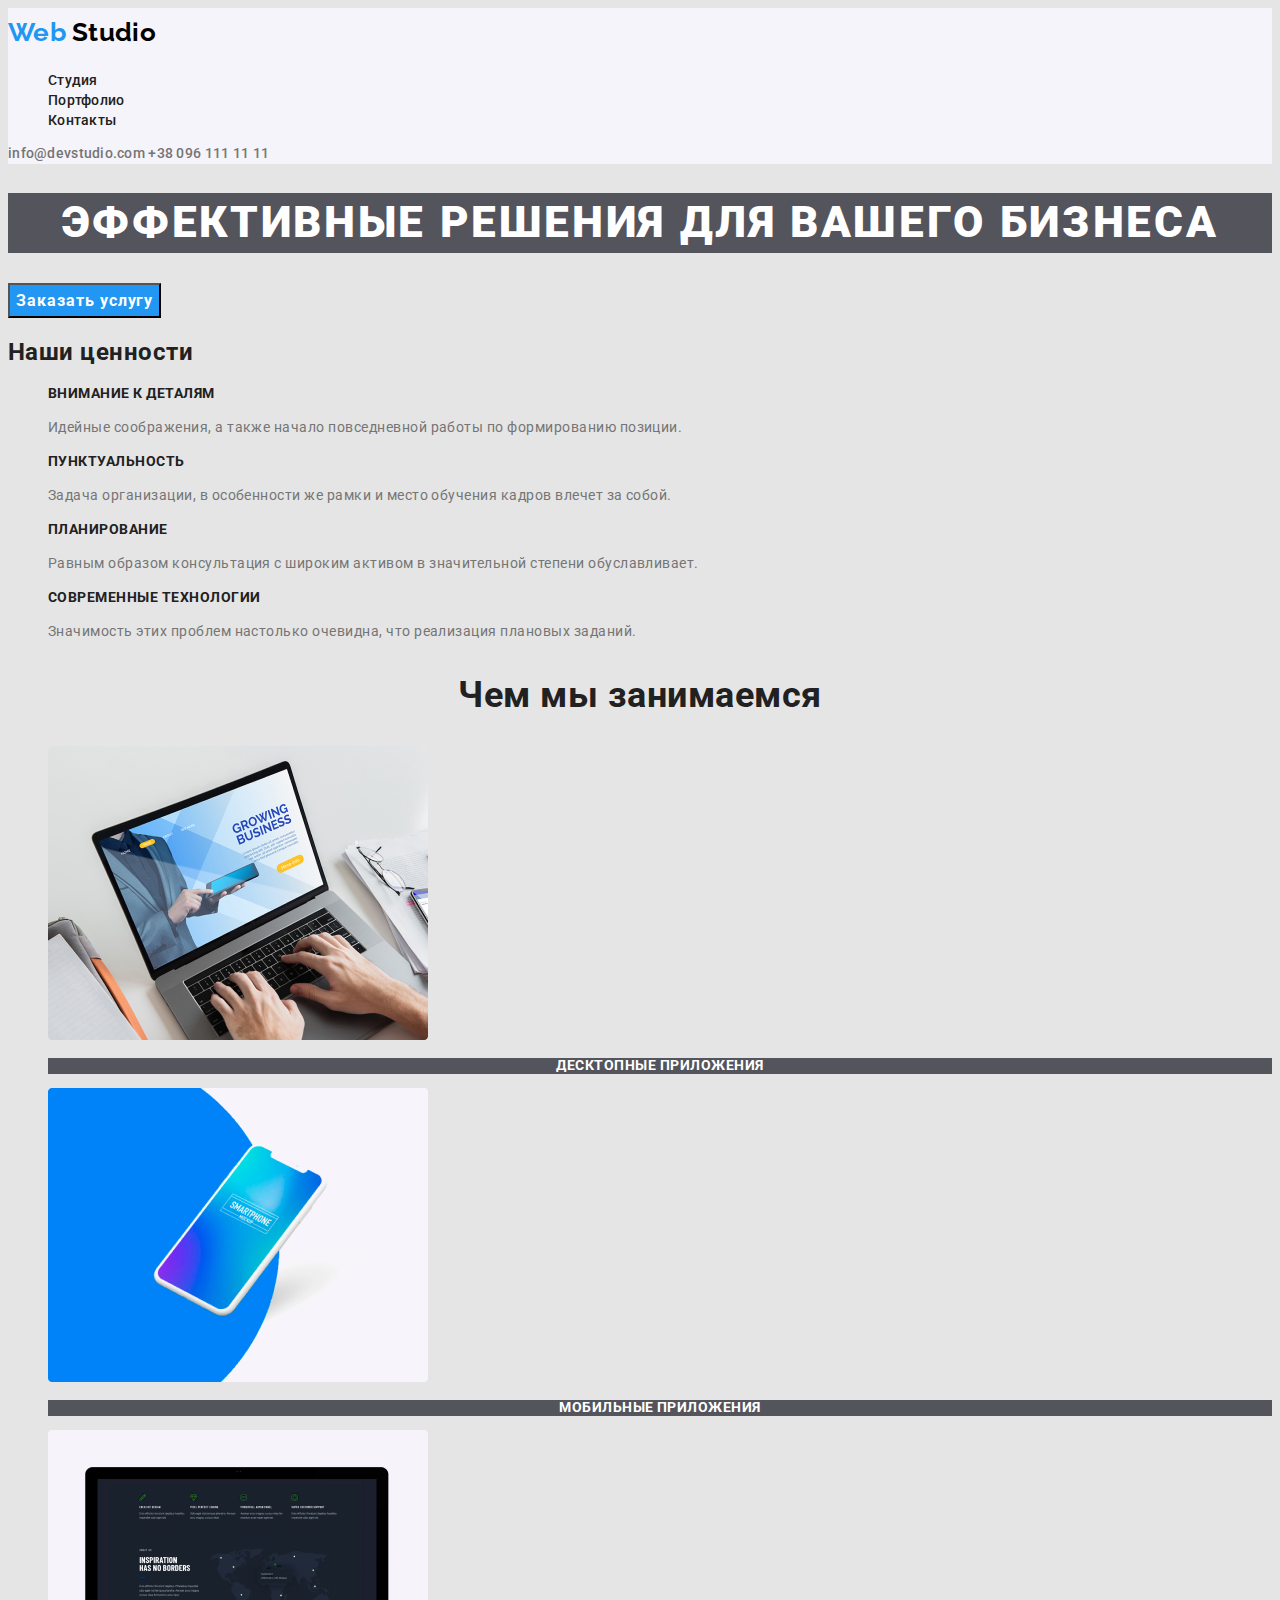
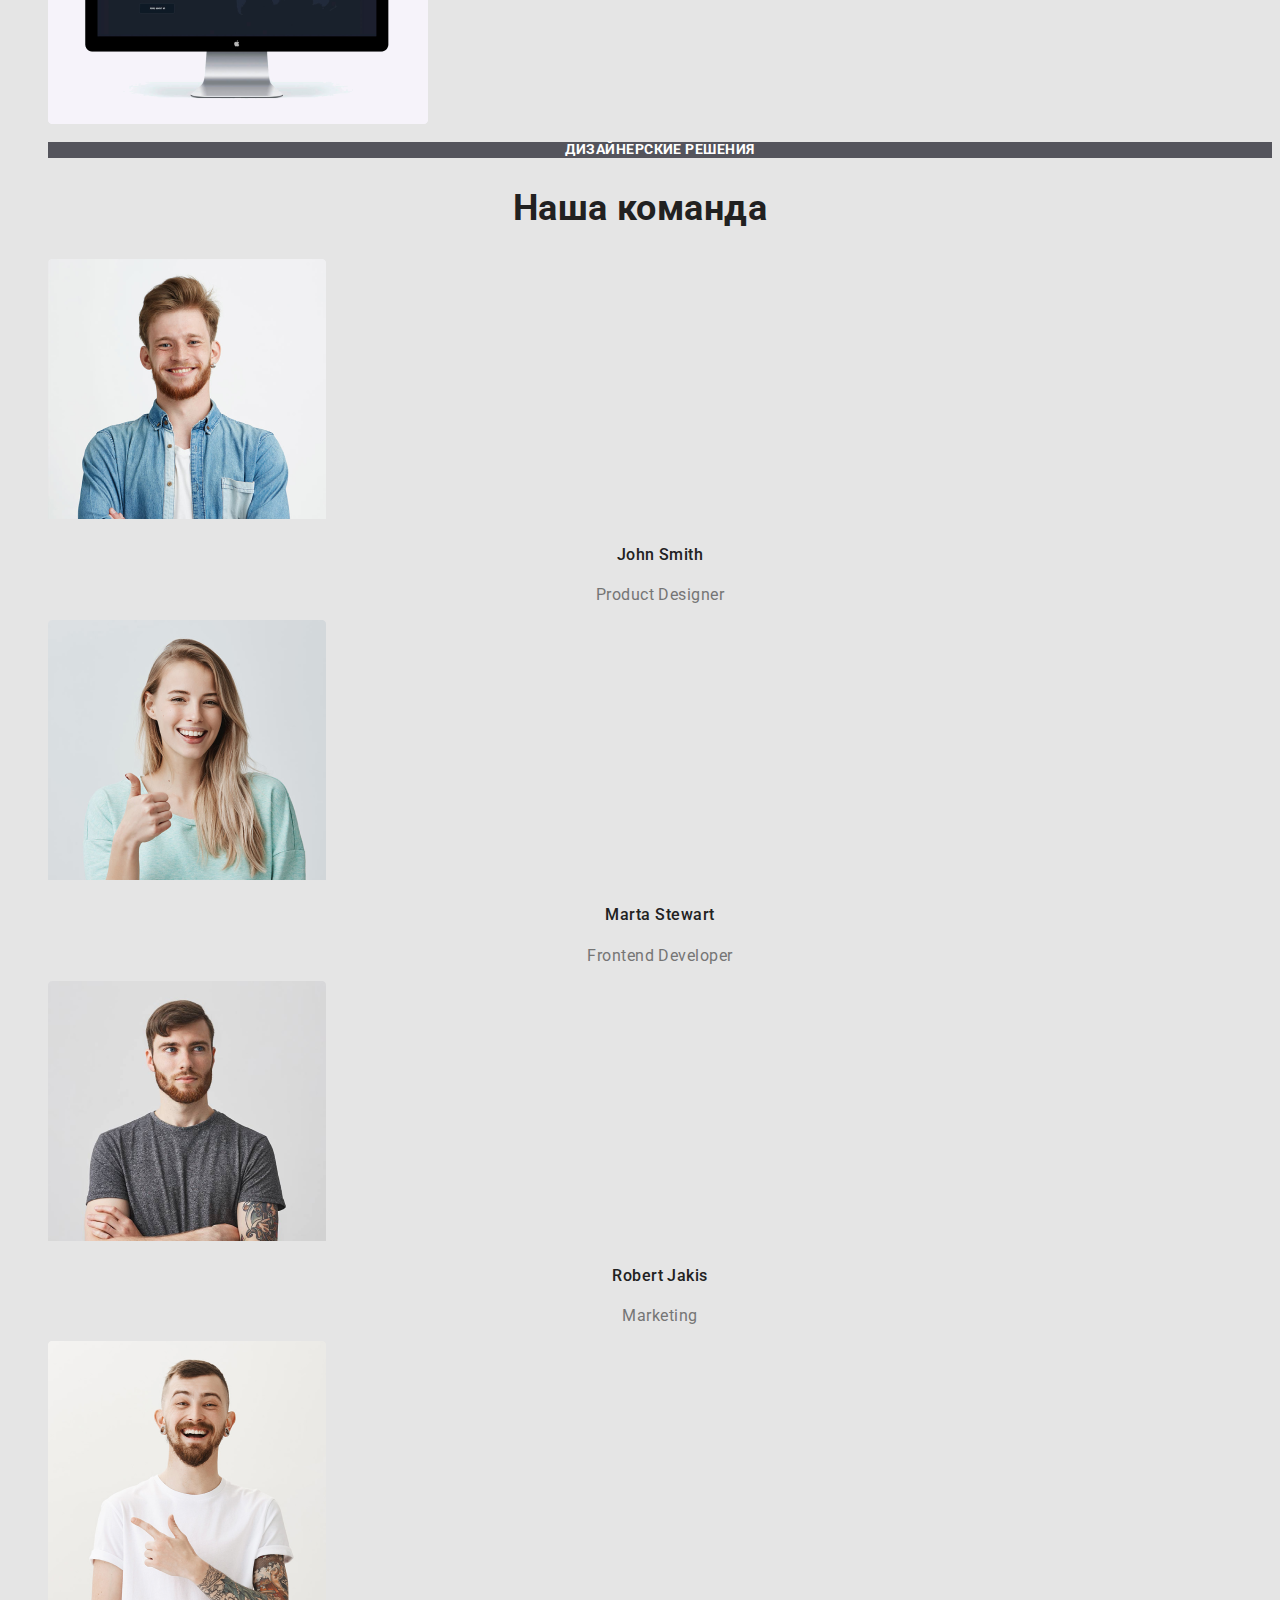
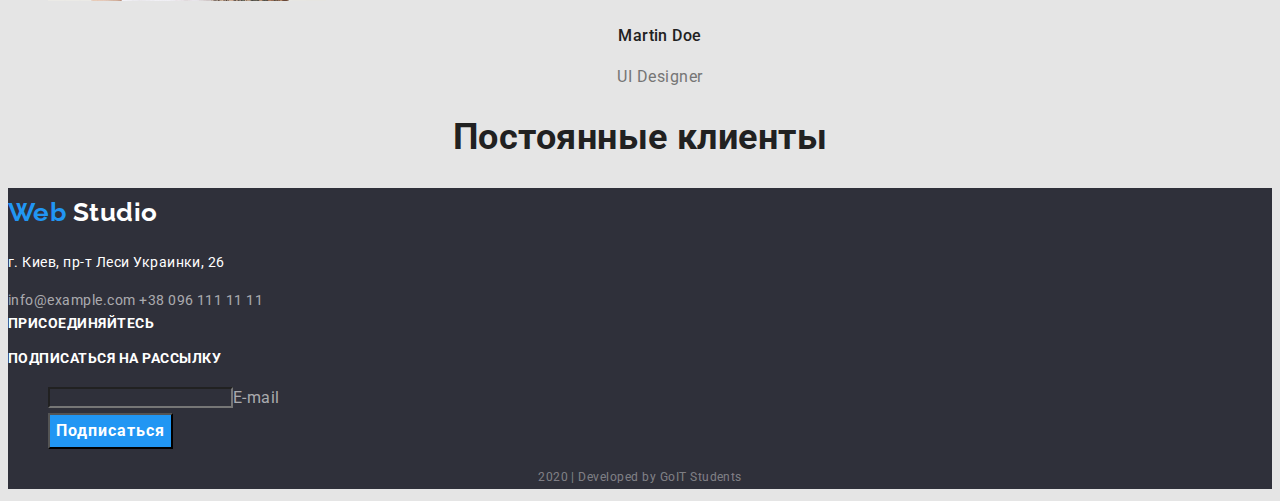
==== commit b44031de: "Вносит правки ментора" ====
--- a/index.html
+++ b/index.html
@@ -11,21 +11,24 @@
 
 <body class="body">
     <header class="header">
-        <p class="header-logo"> <span class="logo-color">Web</span> Studio</p>
+        <a href="./index.html" class="header-logo"> <span class="logo-color">Web</span> Studio</a>
         <nav>
             <ul class="site-nav-accent">
-                <li>Студия</li>
+                <li>
+                    <a href=./index.html>Студия</a>
+                </li>
                 <li>
                     <a href="./portfolio.html">Портфолио</a>
                 </li>
-                <li>Контакты</li>
+                <li>
+                    <a href="">Контакты</a>
+                </li>
             </ul>
         </nav>
-
-        <a href="" aria-label="конверт" class="header-accent header-link"></a>
-        <a href="mailto:info@devstudio.com" class="header-accent header-link"> info@devstudio.com</a>
-        <a href="" aria-label="мобилка" class="header-accent header-link"></a>
-        <a href="tel:380961111111" class="header-accent header-link">+38 096 111 11 11</a>
+        <div>
+            <a href="mailto:info@devstudio.com" class="header-accent header-link"> info@devstudio.com</a>
+            <a href="tel:380961111111" class="header-accent header-link">+38 096 111 11 11</a>
+        </div>
     </header>
     <main>
         <!-- Герой -->
@@ -186,8 +189,8 @@
 
     <footer class="footer">
         <!-- контакты   -->
-        <div>
-            <p class="logo-color"> <span class="footer-logo">Web</span> Studio</p>
+        <div class="footer-contacts">
+            <a href="./index.html" class="footer-logo"> <span class="logo-color">Web</span> Studio</a>
             <address class="footer-address">
                    <p> г. Киев, пр-т Леси Украинки, 26</p>
                     <a href="mailto:info@example.com">info@example.com</a>
--- a/css/style.css
+++ b/css/style.css
@@ -17,6 +17,11 @@
     color: var(--main-color);
     font-family: "Roboto", sans-serif;
     background-color: var(--main-background-color);
+    letter-spacing: 0.03em;
+}
+
+.body ul {
+    list-style-type: none;
 }
 
 .header {
@@ -27,13 +32,21 @@
     background-color: var(--secondary-background-color);
 }
 
+.header a {
+    text-decoration: none;
+}
+
+.header>nav a {
+    color: var(--main-color);
+}
+
 .header-logo {
     color: #000000;
     font-family: Raleway;
     font-weight: 700;
     font-size: 26px;
     line-height: 1.9;
-    letter-spacing: 0.03em;
+    text-decoration: none;
 }
 
 .logo-color {
@@ -42,11 +55,10 @@
     font-weight: 700;
     font-size: 26px;
     line-height: 1.9;
-    letter-spacing: 0.03em;
-}
-
-.site-nav-accent>li:hover,
-.site-nav-accent>li:focus {
+}
+
+.site-nav-accent a:hover,
+.site-nav-accent a:focus {
     color: var(--accent-primary-color);
 }
 
@@ -57,7 +69,6 @@
 
 .header-link {
     color: var(--secondary-color);
-    text-decoration: none;
 }
 
 .hero-text {
@@ -89,14 +100,12 @@
     font-weight: normal;
     font-size: 14px;
     line-height: 1.71;
-    letter-spacing: 0.03em;
 }
 
 .values h3 {
     font-weight: 700;
     font-size: 14px;
     line-height: 1.14;
-    letter-spacing: 0.03em;
     text-transform: uppercase;
 }
 
@@ -105,7 +114,6 @@
     font-size: 36px;
     line-height: 1.17;
     text-align: center;
-    letter-spacing: 0.03em;
 }
 
 .specialization p {
@@ -114,7 +122,6 @@
     font-size: 14px;
     line-height: 1.14;
     text-align: center;
-    letter-spacing: 0.03em;
     text-transform: uppercase;
     background-color: rgba(47, 48, 58, 0.8);
 }
@@ -124,52 +131,54 @@
     font-size: 36px;
     line-height: 1.17;
     text-align: center;
-    letter-spacing: 0.03em;
 }
 
 .team p {
     color: var(--secondary-color);
     font-size: 16px;
-    line-height: 1.19px;
-    text-align: center;
-    letter-spacing: 0.03em;
+    line-height: 1.19;
+    text-align: center;
 }
 
 .team h4 {
     font-weight: 500;
     font-size: 16px;
-    line-height: 1.19px;
-    text-align: center;
-    letter-spacing: 0.03em;
+    line-height: 1.19;
+    text-align: center;
 }
 
 .clients {
     font-weight: 700;
     font-size: 36px;
-    line-height: 42px;
-    text-align: center;
-    letter-spacing: 0.03em;
+    line-height: 1.17;
+    text-align: center;
 }
 
 .footer {
     background-color: var(--footer-background-color);
 }
 
+.footer-contacts a {
+    text-decoration: none;
+}
+
 .footer-logo {
     color: #ffffff;
+    font-family: Raleway;
+    font-weight: 700;
+    font-size: 26px;
+    line-height: 1.9;
 }
 
 .footer-address {
     color: #ffffff;
     font-size: 14px;
     line-height: 1.71;
-    letter-spacing: 0.03em;
     font-style: normal;
 }
 
 .footer-address>a {
     color: rgba(255, 255, 255, 0.6);
-    text-decoration: none;
 }
 
 .footer-join>b {
@@ -177,7 +186,6 @@
     font-weight: 700;
     font-size: 14px;
     line-height: 1.14;
-    letter-spacing: 0.03em;
     text-transform: uppercase;
 }
 
@@ -186,7 +194,6 @@
     font-weight: 700;
     font-size: 14px;
     line-height: 1.14;
-    letter-spacing: 0.03em;
     text-transform: uppercase;
 }
 
@@ -196,7 +203,6 @@
     line-height: 1.87;
     display: flex;
     align-items: center;
-    letter-spacing: 0.03em;
 }
 
 .footer-input {
@@ -205,6 +211,9 @@
 
 .copyright {
     color: rgba(255, 255, 255, 0.4);
+    font-size: 12px;
+    line-height: 2;
+    text-align: center;
 }
 
 .portfolio-filter button {
@@ -213,7 +222,6 @@
     font-size: 16px;
     line-height: 1.62;
     text-align: center;
-    letter-spacing: 0.03em;
     background-color: var(--secondary-background-color);
 }
 
@@ -226,7 +234,6 @@
     font-size: 16px;
     line-height: 1.62;
     text-align: center;
-    letter-spacing: 0.03em;
 }
 
 .portfolio-projects p {
